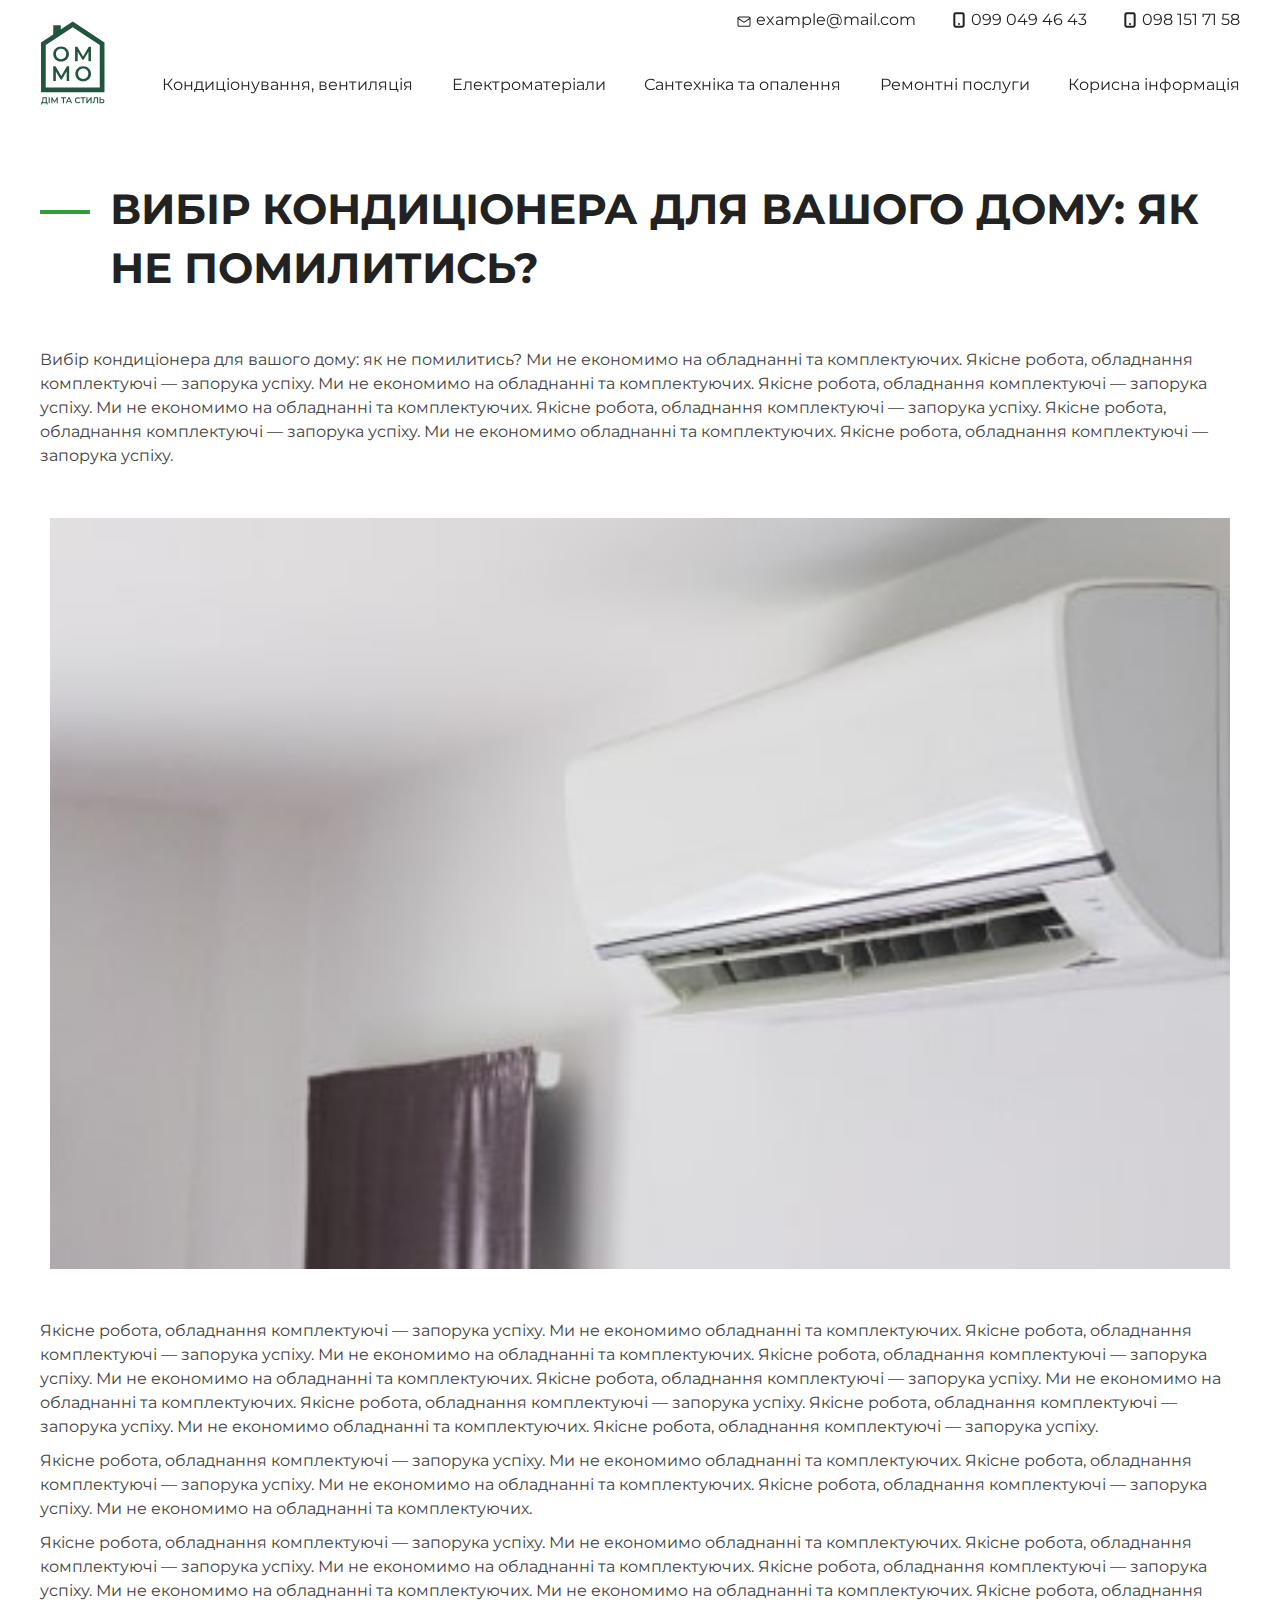
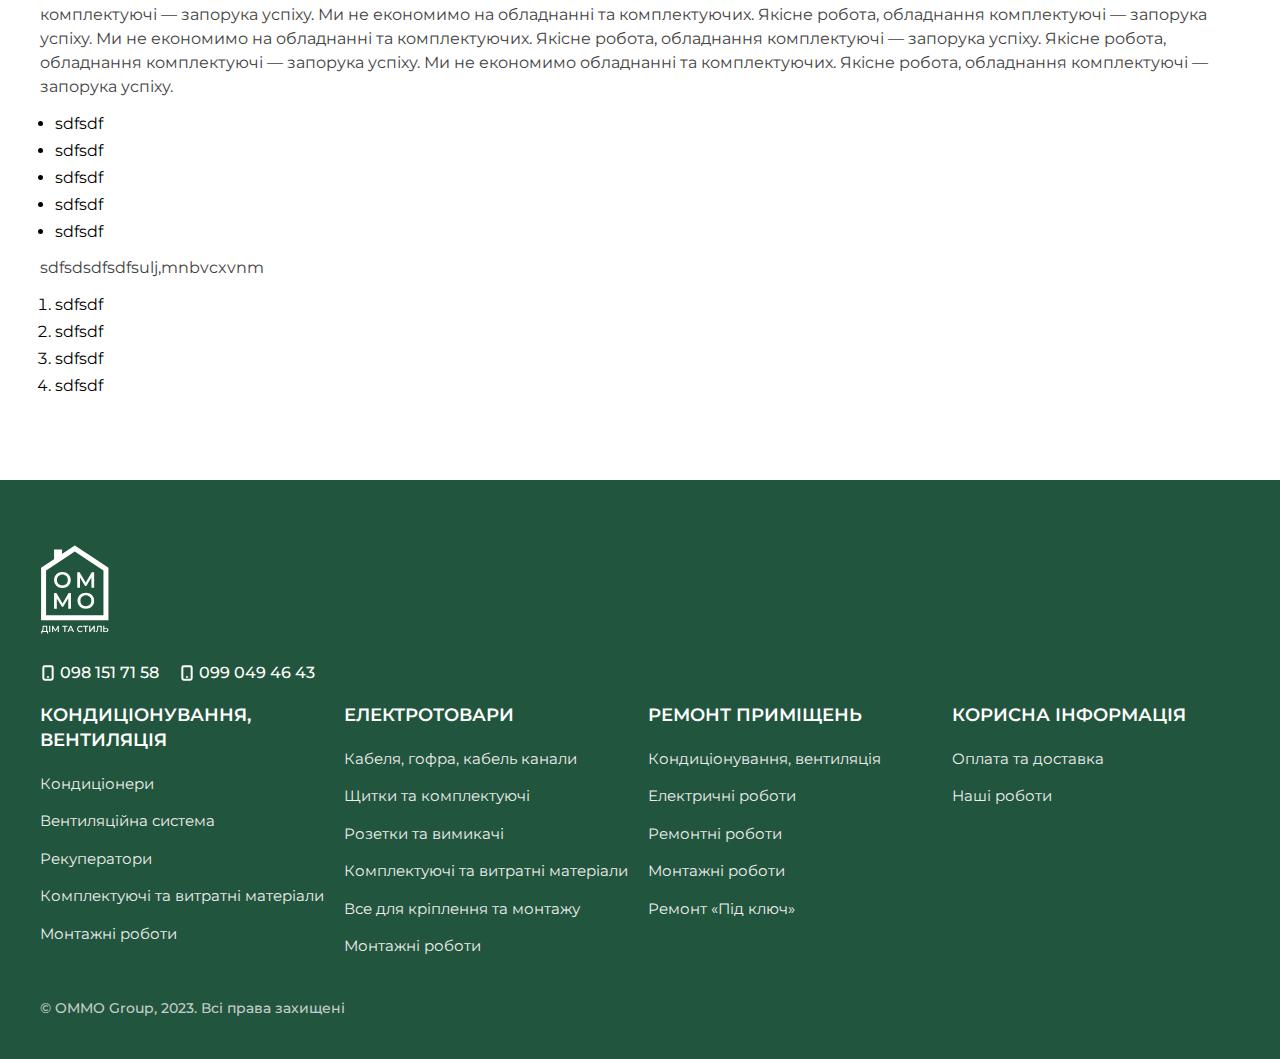
==== blog-article.html @ 434acec9 "Add blog page" ====
<!DOCTYPE html>
<html lang="en">

<head>
    <meta charset="UTF-8">
    <meta http-equiv="X-UA-Compatible" content="IE=edge">
    <meta name="viewport" content="width=device-width, initial-scale=1.0">
    <title>Blog page</title>
    <link rel="icon" type="image/x-icon" href="img/logo_footer.svg">
    <link rel="stylesheet" href="css/lib/swiper-bundle.min.css">
    <link rel="stylesheet" href="css/style.css">
</head>

<body>
    <div class="pagewrapper">
        <header class="header">
            <div class="container">
                <div class="header__wrapper">
                    <div class="header__logo">
                        <a href="/">
                            <img src="img/logo_header.svg" alt="logotype">
                        </a>
                    </div>
                    <div class="burger-btn">
                    </div>
                    <div class="header__content">
                        <div class="header__contact">
                            <div class="header__contact-wrapper">
                                <div class="header__contact-field">
                                    <img src="img/Mail_icon.svg" alt="icon">
                                    <a href="mailto:example@mail.com">example@mail.com</a>
                                </div>
                                <div class="header__contact-field">
                                    <img src="img/Mobile_icon.svg" alt="icon">
                                    <a href="tel:099 049 46 43">099 049 46 43</a>
                                </div>
                                <div class="header__contact-field">
                                    <img src="img/Mobile_icon.svg" alt="icon">
                                    <a href="tel:098 151 71 58">098 151 71 58</a>
                                </div>
                            </div>
                        </div>
                        <nav class="header__menu">

                            <div class="desctope__menu">
                                <ul>
                                    <li class="submenu">
                                        <a href="#">
                                            Кондиціонування, вентиляція
                                        </a>
                                        <div class="dropdown">
                                            <div class="submenu__wrapper">
                                                <div class="submenu__col">
                                                    <a href="single.html" class="submenu__col-title">
                                                        Кондиціонери
                                                    </a>
                                                    <ul>
                                                        <li class="submenu__col-item">
                                                            <a href="#">Спліт-система (настінні)</a>
                                                            <ul>
                                                                <li class="group-price">
                                                                    <a class="popup_btn" href="#"
                                                                        data-popup="popup-price">Переглянути прайс</a>
                                                                </li>
                                                                <li><a href="#">Nordis</a></li>
                                                                <li><a href="#">Gree</a></li>
                                                                <li><a href="#">Mitsubishi</a></li>
                                                            </ul>
                                                        </li>
                                                        <li class="submenu__col-item">
                                                            <a href="#">Підлого-стельові</a>
                                                            <ul>
                                                                <li class="group-price">
                                                                    <a class="popup_btn" href="#"
                                                                        data-popup="popup-price">Переглянути
                                                                        прайс</a>
                                                                </li>
                                                                <li><a href="#">Mitsubishi</a></li>
                                                                <li><a href="#">LG</a></li>
                                                                <li><a href="#">Fischer</a></li>
                                                                <li><a href="#">Nordis</a></li>
                                                                <li><a href="#">Gree</a></li>
                                                                <li><a href="#">Mitsubishi</a></li>
                                                            </ul>
                                                        </li>
                                                        <li class="submenu__col-item">
                                                            <a href="#">Мульти-спліт система</a>
                                                            <ul>
                                                                <li class="group-price">
                                                                    <a class="popup_btn" href="#"
                                                                        data-popup="popup-price">Переглянути
                                                                        прайс</a>
                                                                </li>
                                                                <li><a href="#">Nordis</a></li>
                                                                <li><a href="#">Gree</a></li>
                                                                <li><a href="#">Mitsubishi</a></li>
                                                            </ul>
                                                        </li>
                                                        <li class="submenu__col-item">
                                                            <a href="#">Канальні</a>
                                                            <ul>
                                                                <li class="group-price">
                                                                    <a class="popup_btn" href="#"
                                                                        data-popup="popup-price">Переглянути
                                                                        прайс</a>
                                                                </li>
                                                                <li><a href="#">Mitsubishi</a></li>
                                                                <li><a href="#">LG</a></li>
                                                                <li><a href="#">Fischer</a></li>
                                                                <li><a href="#">Nordis</a></li>
                                                                <li><a href="#">Gree</a></li>
                                                                <li><a href="#">Mitsubishi</a></li>
                                                            </ul>
                                                        </li>
                                                        <li class="submenu__col-item">
                                                            <a href="#">Касетні системи (стельові)</a>
                                                            <ul>
                                                                <li class="group-price">
                                                                    <a class="popup_btn" href="#"
                                                                        data-popup="popup-price">Переглянути
                                                                        прайс</a>
                                                                </li>
                                                                <li><a href="#">Nordis</a></li>
                                                                <li><a href="#">Gree</a></li>
                                                                <li><a href="#">Mitsubishi</a></li>
                                                                <li><a href="#">LG</a></li>
                                                                <li><a href="#">Fischer</a></li>
                                                                <li><a href="#">Sinclair</a></li>
                                                            </ul>
                                                        </li>
                                                    </ul>
                                                </div>
                                                <div class="submenu__col">
                                                    <a href="single.html" class="submenu__col-title">
                                                        Вентиляіційна система
                                                    </a>
                                                    <ul>
                                                        <li class="submenu__col-item">
                                                            <a href="#">Виробник</a>
                                                            <ul>
                                                                <li class="single-price"><a class="popup_btn" href="#"
                                                                        data-popup="popup-price">Nordis</a></li>
                                                                <li class="single-price"><a class="popup_btn" href="#"
                                                                        data-popup="popup-price">Gree</a></li>
                                                                <li class="single-price"><a class="popup_btn" href="#"
                                                                        data-popup="popup-price">Mitsubishi</a></li>
                                                            </ul>
                                                        </li>
                                                    </ul>
                                                </div>
                                                <div class="submenu__col">
                                                    <a href="single.html" class="submenu__col-title">
                                                        комплектуючі та
                                                        витратні матеріали
                                                    </a>
                                                    <ul>
                                                        <li class="submenu__col-item">
                                                            <a href="#">
                                                                Все для монтажу
                                                            </a>
                                                            <ul>
                                                                <li class="group-price">
                                                                    <a class="popup_btn" href="#"
                                                                        data-popup="popup-price">Переглянути
                                                                        прайс</a>
                                                                </li>
                                                                <li><a href="#">Nordis</a></li>
                                                                <li><a href="#">Gree</a></li>
                                                                <li><a href="#">Mitsubishi</a></li>
                                                            </ul>
                                                        </li>
                                                        <li class="submenu__col-item">
                                                            <a href="#">
                                                                Все для чистки та обслуговування
                                                            </a>
                                                            <ul>
                                                                <li class="group-price">
                                                                    <a class="popup_btn" href="#"
                                                                        data-popup="popup-price">Переглянути
                                                                        прайс</a>
                                                                </li>
                                                                <li><a href="#">Nordis</a></li>
                                                                <li><a href="#">Gree</a></li>
                                                                <li class="single-price"><a class="popup_btn" href="#"
                                                                        data-popup="popup-price">Mitsubishi</a></li>
                                                            </ul>
                                                        </li>
                                                        <li class="submenu__col-item">
                                                            <a href="#">
                                                                Інструменти для монтажу
                                                            </a>
                                                            <ul>
                                                                <li class="group-price">
                                                                    <a class="popup_btn" href="#"
                                                                        data-popup="popup-price">Переглянути
                                                                        прайс</a>
                                                                </li>
                                                                <li><a href="#">Nordis</a></li>
                                                                <li><a href="#">Gree</a></li>
                                                                <li><a href="#">Mitsubishi</a></li>
                                                            </ul>
                                                        </li>
                                                    </ul>
                                                </div>
                                                <div class="submenu__col">
                                                    <a href="single.html" class="submenu__col-title">
                                                        Рекуператори
                                                    </a>
                                                    <ul>
                                                        <li class="submenu__col-item">
                                                            <a href="#">
                                                                Виробник
                                                            </a>
                                                            <ul>
                                                                <li class="group-price">
                                                                    <a class="popup_btn" href="#"
                                                                        data-popup="popup-price">Переглянути
                                                                        прайс</a>
                                                                </li>
                                                                <li><a href="#">Nordis</a></li>
                                                                <li><a href="#">Gree</a></li>
                                                                <li><a href="#">Mitsubishi</a></li>
                                                            </ul>
                                                        </li>
                                                    </ul>
                                                </div>
                                            </div>
                                        </div>
                                    </li>
                                    <li class="submenu">
                                        <a href="#">
                                            Електроматеріали
                                        </a>
                                        <div class="dropdown">
                                            <p class="submenu__col-title">
                                                Електроматеріали
                                            </p>
                                            <div class="submenu__wrapper">
                                                <div class="submenu__col">
                                                    <ul>
                                                        <li class="submenu__col-item">
                                                            <a href="#">Щитки та комплектуючі</a>
                                                            <ul>
                                                                <li><a href="#">Щитки</a></li>
                                                                <li><a href="#">Лічильники електроенергії</a></li>
                                                                <li><a href="#">Автоматичні вимикачі</a></li>
                                                                <li><a href="#">Диавтомати, реле, УЗО</a></li>
                                                            </ul>
                                                        </li>
                                                    </ul>
                                                </div>
                                                <div class="submenu__col">
                                                    <ul>
                                                        <li class="submenu__col-item">
                                                            <a href="#">Кабеля, гофра, кабель канали</a>
                                                            <ul>
                                                                <li><a href="#">Кабель силовий</a></li>
                                                                <li><a href="#">Інтернет та відеокабель</a></li>
                                                                <li><a href="#">Гофра</a></li>
                                                                <li><a href="#">Кабель канали</a></li>
                                                            </ul>
                                                        </li>
                                                    </ul>
                                                </div>
                                                <div class="submenu__col">
                                                    <ul>
                                                        <li class="submenu__col-item">
                                                            <a href="#">Все для кріплення та монтажу</a>
                                                            <ul>
                                                                <li><a href="#">Засоби кріплення та монтажу</a></li>
                                                                <li><a href="#">Підрозетники</a></li>
                                                                <li><a href="#">Розподільчі коробки</a></li>
                                                                <li><a href="#">Інструмент</a></li>
                                                            </ul>
                                                        </li>
                                                    </ul>
                                                </div>
                                                <div class="submenu__col">
                                                    <ul>
                                                        <li class="submenu__col-link">
                                                            <a href="#">Розетки та вимикачі</a>
                                                        </li>
                                                        <li class="submenu__col-link">
                                                            <a href="#">Електричні роботи</a>
                                                        </li>
                                                    </ul>
                                                </div>
                                            </div>
                                        </div>
                                    </li>
                                    <li class="submenu">
                                        <a href="#">
                                            Сантехніка та опалення
                                        </a>
                                        <div class="dropdown">
                                            <p class="submenu__col-title">
                                                Сантехніка та опалення
                                            </p>
                                            <div class="submenu__wrapper">
                                                <div class="submenu__col">
                                                    <ul>
                                                        <li class="submenu__col-item">
                                                            <a href="#">Опалення</a>
                                                            <ul>
                                                                <li><a href="#">ПВХ труби та комплектуючі</a></li>
                                                                <li><a href="#">Крани, американки</a></li>
                                                                <li><a href="#">Тепла підлога та комлпектуючі</a></li>
                                                                <li><a href="#">Автоматика</a></li>
                                                            </ul>
                                                        </li>
                                                    </ul>
                                                </div>
                                                <div class="submenu__col">
                                                    <ul>
                                                        <li class="submenu__col-item">
                                                            <a href="#">Сантехніка</a>
                                                            <ul>
                                                                <li><a href="#">Інсталяції</a></li>
                                                                <li><a href="#">Біде</a></li>
                                                                <li><a href="#">Унітази</a></li>
                                                                <li><a href="#">Змішувачі</a></li>
                                                                <li><a href="#">Сифони</a></li>
                                                                <li><a href="#">Насоси</a></li>
                                                                <li><a href="#">Бойлери</a></li>
                                                                <li><a href="#">Інші товари</a></li>
                                                            </ul>
                                                        </li>
                                                    </ul>
                                                </div>
                                                <div class="submenu__col">
                                                    <ul>
                                                        <li class="submenu__col-item">
                                                            <a href="#">Каналізація</a>
                                                            <ul>
                                                                <li><a href="#">Засоби кріплення та монтажу</a></li>
                                                                <li><a href="#">Інсталяції</a></li>
                                                                <li><a href="#">Інші товари</a></li>
                                                            </ul>
                                                        </li>
                                                    </ul>
                                                </div>
                                                <div class="submenu__col">
                                                    <ul>
                                                        <a href="#" class="submenu__col-btn">Замовити монтажні
                                                            послуги</a>
                                                    </ul>
                                                </div>
                                            </div>
                                        </div>
                                    </li>
                                    <li>
                                        <a href="#">
                                            Ремонтні послуги
                                        </a>
                                    </li>
                                    <li>
                                        <a href="#">
                                            Корисна інформація
                                        </a>
                                    </li>
                                </ul>
                            </div>

                            <div class="mobile__menu">
                                <ul>
                                    <li class="submenu">
                                        <a href="#">
                                            Кондиціонування, вентиляція
                                        </a>
                                        <div class="dropdown">
                                            <div class="submenu__wrapper">
                                                <div class="submenu__col">
                                                    <a href="single.html"  class="submenu__col-title">
                                                        Кондиціонери
                                                    </a>
                                                    <ul>
                                                        <li class="submenu__col-item">
                                                            <a href="#">Спліт-система (настінні)</a>
                                                            <ul>
                                                                <li class="group-price">
                                                                    <a class="popup_btn" href="#"
                                                                        data-popup="popup-price">Переглянути прайс</a>
                                                                </li>
                                                                <li><a href="#">Nordis</a></li>
                                                                <li><a href="#">Gree</a></li>
                                                                <li><a href="#">Mitsubishi</a></li>
                                                            </ul>
                                                        </li>
                                                        <li class="submenu__col-item">
                                                            <a href="#">Підлого-стельові</a>
                                                            <ul>
                                                                <li class="group-price">
                                                                    <a class="popup_btn" href="#"
                                                                        data-popup="popup-price">Переглянути
                                                                        прайс</a>
                                                                </li>
                                                                <li><a href="#">Mitsubishi</a></li>
                                                                <li><a href="#">LG</a></li>
                                                                <li><a href="#">Fischer</a></li>
                                                                <li><a href="#">Nordis</a></li>
                                                                <li><a href="#">Gree</a></li>
                                                                <li><a href="#">Mitsubishi</a></li>
                                                            </ul>
                                                        </li>
                                                        <li class="submenu__col-item">
                                                            <a href="#">Мульти-спліт система</a>
                                                            <ul>
                                                                <li class="group-price">
                                                                    <a class="popup_btn" href="#"
                                                                        data-popup="popup-price">Переглянути
                                                                        прайс</a>
                                                                </li>
                                                                <li><a href="#">Nordis</a></li>
                                                                <li><a href="#">Gree</a></li>
                                                                <li><a href="#">Mitsubishi</a></li>
                                                            </ul>
                                                        </li>
                                                        <li class="submenu__col-item">
                                                            <a href="#">Канальні</a>
                                                            <ul>
                                                                <li class="group-price">
                                                                    <a class="popup_btn" href="#"
                                                                        data-popup="popup-price">Переглянути
                                                                        прайс</a>
                                                                </li>
                                                                <li><a href="#">Mitsubishi</a></li>
                                                                <li><a href="#">LG</a></li>
                                                                <li><a href="#">Fischer</a></li>
                                                                <li><a href="#">Nordis</a></li>
                                                                <li><a href="#">Gree</a></li>
                                                                <li><a href="#">Mitsubishi</a></li>
                                                            </ul>
                                                        </li>
                                                        <li class="submenu__col-item">
                                                            <a href="#">Касетні системи (стельові)</a>
                                                            <ul>
                                                                <li class="group-price">
                                                                    <a class="popup_btn" href="#"
                                                                        data-popup="popup-price">Переглянути
                                                                        прайс</a>
                                                                </li>
                                                                <li><a href="#">Nordis</a></li>
                                                                <li><a href="#">Gree</a></li>
                                                                <li><a href="#">Mitsubishi</a></li>
                                                                <li><a href="#">LG</a></li>
                                                                <li><a href="#">Fischer</a></li>
                                                                <li><a href="#">Sinclair</a></li>
                                                            </ul>
                                                        </li>
                                                    </ul>
                                                </div>
                                                <div class="submenu__col">
                                                    <a href="single.html"  class="submenu__col-title">
                                                        Вентиляіційна система
                                                    </a>
                                                    <ul>
                                                        <li class="submenu__col-item">
                                                            <a href="#">Виробник</a>
                                                            <ul>
                                                                <li class="single-price"><a class="popup_btn" href="#"
                                                                        data-popup="popup-price">Nordis</a></li>
                                                                <li class="single-price"><a class="popup_btn" href="#"
                                                                        data-popup="popup-price">Gree</a></li>
                                                                <li class="single-price"><a class="popup_btn" href="#"
                                                                        data-popup="popup-price">Mitsubishi</a></li>
                                                            </ul>
                                                        </li>
                                                    </ul>
                                                </div>
                                                <div class="submenu__col">
                                                    <a href="single.html"  class="submenu__col-title">
                                                        комплектуючі та
                                                        витратні матеріали
                                                    </a>
                                                    <ul>
                                                        <li class="submenu__col-item">
                                                            <a href="#">
                                                                Все для монтажу
                                                            </a>
                                                            <ul>
                                                                <li class="group-price">
                                                                    <a class="popup_btn" href="#"
                                                                        data-popup="popup-price">Переглянути
                                                                        прайс</a>
                                                                </li>
                                                                <li><a href="#">Nordis</a></li>
                                                                <li><a href="#">Gree</a></li>
                                                                <li><a href="#">Mitsubishi</a></li>
                                                            </ul>
                                                        </li>
                                                        <li class="submenu__col-item">
                                                            <a href="#">
                                                                Все для чистки та обслуговування
                                                            </a>
                                                            <ul>
                                                                <li class="group-price">
                                                                    <a class="popup_btn" href="#"
                                                                        data-popup="popup-price">Переглянути
                                                                        прайс</a>
                                                                </li>
                                                                <li><a href="#">Nordis</a></li>
                                                                <li><a href="#">Gree</a></li>
                                                                <li class="single-price"><a class="popup_btn" href="#"
                                                                        data-popup="popup-price">Mitsubishi</a></li>
                                                            </ul>
                                                        </li>
                                                        <li class="submenu__col-item">
                                                            <a href="#">
                                                                Інструменти для монтажу
                                                            </a>
                                                            <ul>
                                                                <li class="group-price">
                                                                    <a class="popup_btn" href="#"
                                                                        data-popup="popup-price">Переглянути
                                                                        прайс</a>
                                                                </li>
                                                                <li><a href="#">Nordis</a></li>
                                                                <li><a href="#">Gree</a></li>
                                                                <li><a href="#">Mitsubishi</a></li>
                                                            </ul>
                                                        </li>
                                                    </ul>
                                                </div>
                                                <div class="submenu__col">
                                                    <a href="single.html"  class="submenu__col-title">
                                                        Рекуператори
                                                    </a>
                                                    <ul>
                                                        <li class="submenu__col-item">
                                                            <a href="#">
                                                                Виробник
                                                            </a>
                                                            <ul>
                                                                <li class="group-price">
                                                                    <a class="popup_btn" href="#"
                                                                        data-popup="popup-price">Переглянути
                                                                        прайс</a>
                                                                </li>
                                                                <li><a href="#">Nordis</a></li>
                                                                <li><a href="#">Gree</a></li>
                                                                <li><a href="#">Mitsubishi</a></li>
                                                            </ul>
                                                        </li>
                                                    </ul>
                                                </div>
                                            </div>
                                        </div>
                                    </li>
                                    <li class="submenu">
                                        <a href="#">
                                            Електроматеріали
                                        </a>
                                        <div class="dropdown">
                                            <p class="submenu__col-title">
                                                Електроматеріали
                                            </p>
                                            <div class="submenu__wrapper">
                                                <div class="submenu__col">
                                                    <ul>
                                                        <li class="submenu__col-item">
                                                            <a href="#">Щитки та комплектуючі</a>
                                                            <ul>
                                                                <li><a href="#">Щитки</a></li>
                                                                <li><a href="#">Лічильники електроенергії</a></li>
                                                                <li><a href="#">Автоматичні вимикачі</a></li>
                                                                <li><a href="#">Диавтомати, реле, УЗО</a></li>
                                                            </ul>
                                                        </li>
                                                    </ul>
                                                </div>
                                                <div class="submenu__col">
                                                    <ul>
                                                        <li class="submenu__col-item">
                                                            <a href="#">Кабеля, гофра, кабель канали</a>
                                                            <ul>
                                                                <li><a href="#">Кабель силовий</a></li>
                                                                <li><a href="#">Інтернет та відеокабель</a></li>
                                                                <li><a href="#">Гофра</a></li>
                                                                <li><a href="#">Кабель канали</a></li>
                                                            </ul>
                                                        </li>
                                                    </ul>
                                                </div>
                                                <div class="submenu__col">
                                                    <ul>
                                                        <li class="submenu__col-item">
                                                            <a href="#">Все для кріплення та монтажу</a>
                                                            <ul>
                                                                <li><a href="#">Засоби кріплення та монтажу</a></li>
                                                                <li><a href="#">Підрозетники</a></li>
                                                                <li><a href="#">Розподільчі коробки</a></li>
                                                                <li><a href="#">Інструмент</a></li>
                                                            </ul>
                                                        </li>
                                                    </ul>
                                                </div>
                                                <div class="submenu__col">
                                                    <ul>
                                                        <li class="submenu__col-link">
                                                            <a href="#">Розетки та вимикачі</a>
                                                        </li>
                                                        <li class="submenu__col-link">
                                                            <a href="#">Електричні роботи</a>
                                                        </li>
                                                    </ul>
                                                </div>
                                            </div>
                                        </div>
                                    </li>
                                    <li class="submenu">
                                        <a href="#">
                                            Сантехніка та опалення
                                        </a>
                                        <div class="dropdown">
                                            <p class="submenu__col-title">
                                                Сантехніка та опалення
                                            </p>
                                            <div class="submenu__wrapper">
                                                <div class="submenu__col">
                                                    <ul>
                                                        <li class="submenu__col-item">
                                                            <a href="#">Опалення</a>
                                                            <ul>
                                                                <li><a href="#">ПВХ труби та комплектуючі</a></li>
                                                                <li><a href="#">Крани, американки</a></li>
                                                                <li><a href="#">Тепла підлога та комлпектуючі</a></li>
                                                                <li><a href="#">Автоматика</a></li>
                                                            </ul>
                                                        </li>
                                                    </ul>
                                                </div>
                                                <div class="submenu__col">
                                                    <ul>
                                                        <li class="submenu__col-item">
                                                            <a href="#">Сантехніка</a>
                                                            <ul>
                                                                <li><a href="#">Інсталяції</a></li>
                                                                <li><a href="#">Біде</a></li>
                                                                <li><a href="#">Унітази</a></li>
                                                                <li><a href="#">Змішувачі</a></li>
                                                                <li><a href="#">Сифони</a></li>
                                                                <li><a href="#">Насоси</a></li>
                                                                <li><a href="#">Бойлери</a></li>
                                                                <li><a href="#">Інші товари</a></li>
                                                            </ul>
                                                        </li>
                                                    </ul>
                                                </div>
                                                <div class="submenu__col">
                                                    <ul>
                                                        <li class="submenu__col-item">
                                                            <a href="#">Каналізація</a>
                                                            <ul>
                                                                <li><a href="#">Засоби кріплення та монтажу</a></li>
                                                                <li><a href="#">Інсталяції</a></li>
                                                                <li><a href="#">Інші товари</a></li>
                                                            </ul>
                                                        </li>
                                                    </ul>
                                                </div>
                                                <div class="submenu__col">
                                                    <ul>
                                                        <a href="#" class="submenu__col-btn">Замовити монтажні
                                                            послуги</a>
                                                    </ul>
                                                </div>
                                            </div>
                                        </div>
                                    </li>
                                    <li>
                                        <a href="#">
                                            Ремонтні послуги
                                        </a>
                                    </li>
                                    <li>
                                        <a href="#">
                                            Корисна інформація
                                        </a>
                                    </li>
                                </ul>
                                <div class="header__contact-wrapper">
                                    <div class="header__contact-field">
                                        <img src="img/Mail_icon.svg" alt="icon">
                                        <a href="mailto:example@mail.com">example@mail.com</a>
                                    </div>
                                    <div class="header__contact-field">
                                        <img src="img/Mobile_icon.svg" alt="icon">
                                        <a href="tel:099 049 46 43">099 049 46 43</a>
                                    </div>
                                    <div class="header__contact-field">
                                        <img src="img/Mobile_icon.svg" alt="icon">
                                        <a href="tel:098 151 71 58">098 151 71 58</a>
                                    </div>
                                </div>
                            </div>

                        </nav>
                    </div>
                </div>
            </div>
        </header>

        <main class="main">

            <section class="pagecontent top blog">
                <div class="container">
                    <div class="pagecontent__title">
                        <h1>
                            Вибір кондиціонера для вашого дому: як не помилитись?
                        </h1>
                    </div>
                    <div class="pagecontent__inner">
                        <p>
                            Вибір кондиціонера для вашого дому: як не помилитись?  Ми не економимо на обладнанні та комплектуючих. Якісне робота, обладнання комплектуючі — запорука успіху.  Ми не економимо на обладнанні та комплектуючих. Якісне робота, обладнання комплектуючі — запорука успіху.  Ми не економимо на обладнанні та комплектуючих. Якісне робота, обладнання комплектуючі — запорука успіху.  Якісне робота, обладнання комплектуючі — запорука успіху.  Ми не економимо  обладнанні та комплектуючих. Якісне робота, обладнання комплектуючі — запорука успіху.
                        </p>
                        <img src="img/blog1.jpg" alt="image">
                        <p>
                            Якісне робота, обладнання комплектуючі — запорука успіху.  Ми не економимо  обладнанні та комплектуючих. Якісне робота, обладнання комплектуючі — запорука успіху.  Ми не економимо на обладнанні та комплектуючих. Якісне робота, обладнання комплектуючі — запорука успіху.  Ми не економимо на обладнанні та комплектуючих. Якісне робота, обладнання комплектуючі — запорука успіху.  Ми не економимо на обладнанні та комплектуючих. Якісне робота, обладнання комплектуючі — запорука успіху.  Якісне робота, обладнання комплектуючі — запорука успіху.  Ми не економимо  обладнанні та комплектуючих. Якісне робота, обладнання комплектуючі — запорука успіху.
                        </p>
                        <p>
                            Якісне робота, обладнання комплектуючі — запорука успіху.  Ми не економимо  обладнанні та комплектуючих. Якісне робота, обладнання комплектуючі — запорука успіху.  Ми не економимо на обладнанні та комплектуючих. Якісне робота, обладнання комплектуючі — запорука успіху.  Ми не економимо на обладнанні та комплектуючих.
                        </p>
                        <p>
                            Якісне робота, обладнання комплектуючі — запорука успіху.  Ми не економимо  обладнанні та комплектуючих. Якісне робота, обладнання комплектуючі — запорука успіху.  Ми не економимо на обладнанні та комплектуючих. Якісне робота, обладнання комплектуючі — запорука успіху.  Ми не економимо на обладнанні та комплектуючих. Ми не економимо на обладнанні та комплектуючих. Якісне робота, обладнання комплектуючі — запорука успіху.  Ми не економимо на обладнанні та комплектуючих. Якісне робота, обладнання комплектуючі — запорука успіху.  Ми не економимо на обладнанні та комплектуючих. Якісне робота, обладнання комплектуючі — запорука успіху.  Якісне робота, обладнання комплектуючі — запорука успіху.  Ми не економимо  обладнанні та комплектуючих. Якісне робота, обладнання комплектуючі — запорука успіху.
                        </p>
                        <ul>
                            <li>sdfsdf</li>
                            <li>sdfsdf</li>
                            <li>sdfsdf</li>
                            <li>sdfsdf</li>
                            <li>sdfsdf</li>
                        </ul>
                        <p>
                            sdfsdsdfsdfsulj,mnbvcxvnm
                        </p>
                        <ol>
                            <li>sdfsdf</li>
                            <li>sdfsdf</li>
                            <li>sdfsdf</li>
                            <li>sdfsdf</li>
                        </ol>
                    </div>
                </div>
            </section>

        </main>

        <footer class="footer">
            <div class="container">
                <div class="footer__wrapper">
                    <div class="footer__col">
                        <div class="footer__logo">
                            <a href="/">
                                <img src="img/logo_footer.svg" alt="logotype">
                            </a>
                        </div>
                        <div class="footer__phones">
                            <div class="footer__phones-field">
                                <img src="img/Mobile_footer_icon.svg" alt="icon">
                                <a href="tel:098 151 71 58">098 151 71 58</a>
                            </div>
                            <div class="footer__phones-field">
                                <img src="img/Mobile_footer_icon.svg" alt="icon">
                                <a href="tel:099 049 46 43">099 049 46 43</a>
                            </div>
                        </div>
                        <div class="footer__copy">
                            © OMMO Group, 2023. Всі права захищені
                        </div>
                    </div>
                    <div class="footer__col">
                        <div class="footer__col-title">
                            <p>
                                Кондиціонування, вентиляція
                            </p>
                        </div>
                        <div class="footer__col-menu">
                            <ul>
                                <li><a href="#">Кондиціонери</a></li>
                                <li><a href="#">Вентиляційна система</a></li>
                                <li><a href="#">Рекуператори</a></li>
                                <li><a href="#">Комплектуючі та витратні матеріали</a></li>
                                <li><a href="#">Монтажні роботи</a></li>
                            </ul>
                        </div>
                    </div>
                    <div class="footer__col">
                        <div class="footer__col-title">
                            <p>
                                Електротовари
                            </p>
                        </div>
                        <div class="footer__col-menu">
                            <ul>
                                <li><a href="#">Кабеля, гофра, кабель канали</a></li>
                                <li><a href="#">Щитки та комплектуючі</a></li>
                                <li><a href="#">Розетки та вимикачі</a></li>
                                <li><a href="#">Комплектуючі та витратні матеріали</a></li>
                                <li><a href="#">Все для кріплення та монтажу</a></li>
                                <li><a href="#">Монтажні роботи</a></li>
                            </ul>
                        </div>
                    </div>
                    <div class="footer__col">
                        <div class="footer__col-title">
                            <p>
                                Ремонт приміщень
                            </p>
                        </div>
                        <div class="footer__col-menu">
                            <ul>
                                <li><a href="#">Кондиціонування, вентиляція</a></li>
                                <li><a href="#">Електричні роботи</a></li>
                                <li><a href="#">Ремонтні роботи</a></li>
                                <li><a href="#">Монтажні роботи</a></li>
                                <li><a href="#">Ремонт «Під ключ»</a></li>
                            </ul>
                        </div>
                    </div>
                    <div class="footer__col">
                        <div class="footer__col-title">
                            <p>
                                Корисна інформація
                            </p>
                        </div>
                        <div class="footer__col-menu">
                            <ul>
                                <li><a href="#">Оплата та доставка</a></li>
                                <li><a href="#">Наші роботи</a></li>
                            </ul>
                        </div>
                    </div>
                </div>
                <div class="footer__copy-mobile">
                    © OMMO Group, 2023. Всі права захищені
                </div>
            </div>
        </footer>
    </div>

        <!-- POPUP PRICE -->
        <div class="popup__window hide popup-price">
            <div class="container">
                <div class="popup__wrapper">
                    <div class="popup__body">
                        <div class="popup__close">
                            <img src="img/close button.svg" alt="close">
                        </div>
                        <div class="popup__title">
                            <h2>
                                Отримати прайс
                            </h2>
                        </div>
                        <div class="popup__img">
                            <img src="img/price_popup_img.png" alt="img">
                        </div>
                        <div class="popup__form">
                            <form>
                                <input type="text" placeholder="Повне ім’я" required>
                                <input type="text" placeholder="Номер телефону" required>
                                <button type="submit">Завантажити прайс</button>
                            </form>
                        </div>
                    </div>
                </div>
            </div>
        </div>



    <script src="js/lib/jquery.js"></script>
    <script src="js/lib/swiper-bundle.min.js"></script>
    <script src="js/main.js"></script>


</body>

</html>
---- css/style.css ----
@charset "UTF-8";@import url("https://fonts.googleapis.com/css2?family=Montserrat:wght@300;400;500;600;700&display=swap");html{-webkit-box-sizing:border-box;box-sizing:border-box}*,:after,:before{-webkit-box-sizing:inherit;box-sizing:inherit}*{padding:0px;margin:0px;border:none}body,html{height:100%}a{text-decoration:none;color:inherit}a:hover{color:inherit}button:focus,input:focus{outline:transparent}li,ul{margin:0;padding:0;list-style:none}h1,h2,h3,h4,h5,h6,li,ol,p,ul{margin:0;padding:0}*{-webkit-tap-highlight-color:rgba(255,255,255,0);-webkit-focus-ring-color:rgba(0,0,0,0);-webkit-touch-callout:none;-webkit-user-select:none;-moz-user-select:none;-ms-user-select:none;user-select:none;-webkit-tap-highlight-color:transparent!important}body{position:relative;overflow-x:hidden;min-width:320px;max-width:100vw;cursor:default;font-family:"Montserrat",sans-serif;font-weight:400}.main{-webkit-box-flex:1;-ms-flex:1 1 auto;flex:1 1 auto}.pagewrapper{min-height:100%;display:-webkit-box;display:-ms-flexbox;display:flex;-webkit-box-orient:vertical;-webkit-box-direction:normal;-ms-flex-direction:column;flex-direction:column;overflow:hidden}.container{max-width:1500px;width:100%;margin:0 auto;padding:0 40px}.section-title{font-weight:700;font-size:40px;line-height:130%;text-transform:uppercase;color:#222222;padding-left:60px;position:relative}.section-title:before{position:absolute;content:"";left:0;top:50%;-webkit-transform:translateY(-50%);transform:translateY(-50%);width:40px;height:4px;background:#2F9D3A}@media (max-width:1399.8px){.section-title{font-size:36px}}@media (max-width:991.8px){.section-title{font-size:32px}}@media (max-width:767.8px){.section-title{font-size:28px}}@media (max-width:575.8px){.section-title{font-size:22px;padding-left:50px}.section-title:before{width:35px;height:3px}.container{padding:0px 15px}}.welcomescreen{position:relative;height:100vh;min-height:800px;width:100%;display:-webkit-box;display:-ms-flexbox;display:flex;-webkit-box-align:center;-ms-flex-align:center;align-items:center;-webkit-box-pack:start;-ms-flex-pack:start;justify-content:start;padding-top:5%}.welcomescreen:after{position:absolute;z-index:-1;content:"";top:0;left:0;width:100%;height:100%;background:-webkit-gradient(linear,left bottom,left top,from(rgba(0,0,0,0.5)),to(rgba(0,0,0,0.5)));background:linear-gradient(0deg,rgba(0,0,0,0.5),rgba(0,0,0,0.5))}.welcomescreen__video{position:absolute;width:100%;height:100%;top:0;left:0;z-index:-1}.welcomescreen__video img,.welcomescreen__video video{-o-object-fit:cover;object-fit:cover;width:100%;height:100%}.welcomescreen__wrapper{max-width:790px}.welcomescreen__title h1{font-weight:700;font-size:48px;line-height:140%;text-transform:uppercase;color:#FFFFFF;margin-bottom:45px}.welcomescreen__descr{margin-bottom:30px}.welcomescreen__descr ul{display:-webkit-box;display:-ms-flexbox;display:flex;-ms-flex-wrap:wrap;flex-wrap:wrap;-webkit-box-pack:justify;-ms-flex-pack:justify;justify-content:space-between}.welcomescreen__descr li{width:45%;margin-bottom:20px}.welcomescreen__descr li p{color:#FFFFFF;font-weight:600;font-size:19px;line-height:140%;text-transform:uppercase;padding-left:30px;position:relative}.welcomescreen__descr li p:before{content:"";position:absolute;left:0;width:16px;height:3px;background:#2F9D3A;top:50%;-webkit-transform:translateY(-50%);transform:translateY(-50%)}.welcomescreen__btn a{display:inline-block;background:linear-gradient(87.2deg,#FED66A 0%,#F5C43F 100%);-webkit-box-shadow:0px 8px 15px -8px rgba(247,201,74,0.15);box-shadow:0px 8px 15px -8px rgba(247,201,74,0.15);font-weight:700;font-size:16px;line-height:130%;text-align:center;text-transform:uppercase;color:#222222;padding:24px 50px;-webkit-transition:0.3s;transition:0.3s}.welcomescreen__btn a:hover{-webkit-filter:brightness(80%);filter:brightness(80%)}.advantages{padding:80px 0}.advantages__wrapper{display:-webkit-box;display:-ms-flexbox;display:flex;-webkit-box-align:center;-ms-flex-align:center;align-items:center;-webkit-box-pack:justify;-ms-flex-pack:justify;justify-content:space-between}.advantages__col{max-width:400px;width:100%;display:-webkit-box;display:-ms-flexbox;display:flex}.advantages__col+.advantages__col{margin-left:15px}.advantages__col-image{margin-right:25px}.advantages__col-image img{width:80px;background-size:cover}.advantages__col-content h2,.advantages__col-content h3,.advantages__col-content h4{font-weight:600;font-size:20px;line-height:140%;padding-left:30px;position:relative;text-transform:uppercase;margin-bottom:15px;color:#222222}.advantages__col-content h2:before,.advantages__col-content h3:before,.advantages__col-content h4:before{content:"";position:absolute;left:0;top:50%;-webkit-transform:translateY(-50%);transform:translateY(-50%);width:16px;height:3px;background:#2F9D3A}.advantages__col-content p{font-size:16px;line-height:140%;color:#424242}.testimonials{padding:110px 0;background:#397659}.testimonials__top{margin-bottom:70px;position:relative;display:-webkit-box;display:-ms-flexbox;display:flex;-webkit-box-align:center;-ms-flex-align:center;align-items:center;-webkit-box-pack:justify;-ms-flex-pack:justify;justify-content:space-between}.testimonials__title .section-title{color:#fff}.testimonials__title .section-title:before{background:#E8BD4B}.testimonials__arrows{position:relative;width:140px;height:40px;display:-webkit-box;display:-ms-flexbox;display:flex;-webkit-box-align:center;-ms-flex-align:center;align-items:center;-webkit-box-pack:justify;-ms-flex-pack:justify;justify-content:space-between}.testimonials__arrows .slider-arrow{background-image:url(../img/Arrow_slider.svg);position:relative;display:-webkit-box;display:-ms-flexbox;display:flex;-webkit-box-align:center;-ms-flex-align:center;align-items:center;-webkit-box-pack:center;-ms-flex-pack:center;justify-content:center;color:transparent;width:40px;height:40px}.testimonials__arrows .slider-arrow:after{display:none}.testimonials__arrows .swiper-button-prev{-webkit-transform:rotate(180deg);transform:rotate(180deg)}.testimonials__slider .testimonials__slide{max-width:580px;width:100%;height:420px;text-align:center;position:relative;overflow:hidden}.testimonials__slider .testimonials__slide:after{content:"";position:absolute;top:0;left:0;background-image:url(../img/slide_bg_dots.svg);width:100%;height:100%;z-index:-1}.testimonials__slide-img{height:100%}.testimonials__slide-img img{max-width:100%;height:100%;-o-object-fit:cover;object-fit:cover}.testimonials__descr{height:25%;width:100%;display:-webkit-box;display:-ms-flexbox;display:flex;-webkit-box-align:center;-ms-flex-align:center;align-items:center;padding:0 30px;-webkit-box-sizing:border-box;box-sizing:border-box;background:#2F644B}.testimonials__descr img{width:50px;height:50px;background-size:cover;margin-right:30px}.testimonials__descr p{font-weight:500;font-size:18px;line-height:130%;color:#FFFFFF}.testimonials__slide-video{display:-webkit-box;display:-ms-flexbox;display:flex;-webkit-box-orient:vertical;-webkit-box-direction:normal;-ms-flex-direction:column;flex-direction:column;-webkit-box-pack:justify;-ms-flex-pack:justify;justify-content:space-between;height:100%;width:100%}.testimonials__slide-video iframe{width:100%;height:100%}.testimonials__slide-video .testimonials__video{position:relative;height:70%}.testimonials__slide-video .testimonials__video .video-poster{position:absolute;width:100%;-o-object-fit:cover;object-fit:cover;-o-object-position:50% 50%;object-position:50% 50%;height:100%;top:0;left:0;-webkit-filter:brightness(50%);filter:brightness(50%)}.testimonials__slide-video .testimonials__video .video-play{position:absolute;top:50%;left:50%;-webkit-transform:translate(-50%,-50%);transform:translate(-50%,-50%);width:60px;height:60px;background-size:cover;z-index:3;cursor:pointer;-webkit-transition:0.3s;transition:0.3s}.testimonials__slide-video .testimonials__video .video-play:hover{-webkit-filter:brightness(60%);filter:brightness(60%)}.contacts{padding:110px 0}.contacts__title{position:relative;margin-bottom:60px}.contacts__info{display:-webkit-box;display:-ms-flexbox;display:flex;-webkit-box-align:center;-ms-flex-align:center;align-items:center}.contacts__info-col{width:33.33%;display:-webkit-box;display:-ms-flexbox;display:flex;-webkit-box-orient:vertical;-webkit-box-direction:normal;-ms-flex-direction:column;flex-direction:column;-webkit-box-align:center;-ms-flex-align:center;align-items:center;-webkit-box-pack:start;-ms-flex-pack:start;justify-content:start;position:relative;padding:0 15px}.contacts__info-col:before{content:"";position:absolute;width:270px;height:130px;background-size:cover;background-image:url(../img/contact_col_bg.svg);background-size:cover;top:50%;left:50%;-webkit-transform:translate(-50%,-50%);transform:translate(-50%,-50%);z-index:-1}.contacts__info-col:after{content:"";position:absolute;height:130px;width:1px;top:50%;-webkit-transform:translateY(-50%);transform:translateY(-50%);right:0;background-color:#2F9D3A}.contacts__info-col:last-child:after{display:none}.contacts__info-col p{font-weight:600;font-size:18px;line-height:130%;text-transform:uppercase;margin-bottom:25px;color:#222222}.contacts__info-field{position:relative;display:-webkit-box;display:-ms-flexbox;display:flex;-webkit-box-align:center;-ms-flex-align:center;align-items:center;max-width:232px}.contacts__info-field a{font-weight:400;font-size:18px;line-height:130%;color:#424242;margin-left:8px;-webkit-transition:0.3s;transition:0.3s}.contacts__info-field:hover a{opacity:0.5}.contacts__info-field img{width:16px;height:16px}.contacts__info-field+.contacts__info-field{margin-top:12px}.popup__window{width:100%;height:100vh;position:fixed;top:0;left:0;opacity:0;visibility:hidden;z-index:-1;-webkit-backdrop-filter:blur(5.5px);backdrop-filter:blur(5.5px);background-color:rgba(0,0,0,0.2);-webkit-transition:0.3s;transition:0.3s}.popup__window.active{opacity:1;visibility:visible;z-index:999}.popup__window.active .popup__body{opacity:1;-webkit-transform:translateY(0px);transform:translateY(0px)}.popup__wrapper{height:100vh;width:100%;display:-webkit-box;display:-ms-flexbox;display:flex;-webkit-box-align:center;-ms-flex-align:center;align-items:center;-webkit-box-pack:center;-ms-flex-pack:center;justify-content:center}.popup__body{-webkit-box-shadow:0px 0px 20px 2px rgba(0,0,0,0.2);box-shadow:0px 0px 20px 2px rgba(0,0,0,0.2);max-width:650px;width:100%;padding:45px 70px;background-color:#fff;position:relative;-webkit-transition:0.1s;transition:0.1s;opacity:0;-webkit-transform:translateY(-10px);transform:translateY(-10px)}.popup__close{position:absolute;top:20px;right:20px;cursor:pointer;-webkit-transition:0.3s;transition:0.3s}.popup__close:hover{-webkit-filter:brightness(80%);filter:brightness(80%)}.popup__close img{width:40px;height:40px;background-size:cover}.popup__title{margin-bottom:40px}.popup__title h2{font-weight:700;font-size:20px;line-height:130%;text-align:center;text-transform:uppercase;color:#222222}.popup__img{margin-bottom:20px}.popup__img img{width:100%;background-size:cover}.popup__form{}.popup__form p{font-weight:600;font-size:16px;line-height:135%;display:-webkit-box;display:-ms-flexbox;display:flex;-webkit-box-align:center;-ms-flex-align:center;align-items:center;text-transform:uppercase;margin-bottom:15px;color:#222222}.popup__form .twofield{display:-webkit-box;display:-ms-flexbox;display:flex;-webkit-box-align:center;-ms-flex-align:center;align-items:center;-webkit-box-pack:justify;-ms-flex-pack:justify;justify-content:space-between}.popup__form .twofield input{width:48%}.popup__form input{display:block;width:100%;border:none;border-bottom:1px solid #DADADA;font-size:16px;line-height:135%;color:#434D59;padding:14px 16px;margin-bottom:25px}.popup__form input::-webkit-input-placeholder{line-height:135%;color:#434D59;padding:14px 16px;-webkit-transition:0.4s;transition:0.4s;padding:0}.popup__form input::-moz-placeholder{line-height:135%;color:#434D59;padding:14px 16px;-moz-transition:0.4s;transition:0.4s;padding:0}.popup__form input:-ms-input-placeholder{line-height:135%;color:#434D59;padding:14px 16px;-ms-transition:0.4s;transition:0.4s;padding:0}.popup__form input::-ms-input-placeholder{line-height:135%;color:#434D59;padding:14px 16px;-ms-transition:0.4s;transition:0.4s;padding:0}.popup__form input::placeholder{line-height:135%;color:#434D59;padding:14px 16px;-webkit-transition:0.4s;transition:0.4s;padding:0}.popup__form input:focus::-webkit-input-placeholder{opacity:0}.popup__form input:focus::-moz-placeholder{opacity:0}.popup__form input:focus:-ms-input-placeholder{opacity:0}.popup__form input:focus::-ms-input-placeholder{opacity:0}.popup__form input:focus::placeholder{opacity:0}.popup__form button{margin-top:35px;height:69px;width:100%;display:-webkit-box;display:-ms-flexbox;display:flex;-webkit-box-align:center;-ms-flex-align:center;align-items:center;-webkit-box-pack:center;-ms-flex-pack:center;justify-content:center;background:linear-gradient(87.2deg,#FED66A 0%,#F5C43F 100%);-webkit-box-shadow:0px 8px 15px -8px rgba(247,201,74,0.15);box-shadow:0px 8px 15px -8px rgba(247,201,74,0.15);font-weight:700;font-size:16px;line-height:130%;text-transform:uppercase;color:#717171;cursor:pointer;-webkit-transition:0.3s;transition:0.3s}.popup__form button:disabled{pointer-events:none;background:linear-gradient(0deg,#FFEBB4,#FFEBB4),linear-gradient(87.2deg,#FED66A 0%,#F5C43F 100%);-webkit-box-shadow:0px 8px 15px -8px rgba(247,201,74,0.15);box-shadow:0px 8px 15px -8px rgba(247,201,74,0.15)}.popup__form button:hover{-webkit-filter:brightness(80%);filter:brightness(80%)}.popup__form .inputfield{margin-bottom:20px}.popup__form .custom-radio{position:absolute;z-index:-1;opacity:0;cursor:pointer}.popup__form .custom-radio+label{display:-webkit-inline-box;display:-ms-inline-flexbox;display:inline-flex;-webkit-box-align:center;-ms-flex-align:center;align-items:center;-webkit-user-select:none;-moz-user-select:none;-ms-user-select:none;user-select:none;cursor:pointer;position:relative}.popup__form .custom-radio+label:before{content:"";display:inline-block;width:14px;height:14px;-ms-flex-negative:0;flex-shrink:0;-webkit-box-flex:0;-ms-flex-positive:0;flex-grow:0;border:1px solid #DADADA;border-radius:50%;margin-right:0.5em;background-repeat:no-repeat;background-position:center center;background-size:50% 50%}.popup__form .custom-radio:not(:disabled):not(:checked)+label:hover:before{border-color:#85e58e}.popup__form .custom-radio:not(:disabled):active+label:before{background-color:#2F9D3A;border-color:#2F9D3A}.popup__form .custom-radio:focus:not(:checked)+label:before{border-color:#85e58e}.popup__form .custom-radio:checked+label:before{border-color:#2F9D3A;background-image:none}.popup__form .custom-radio:checked+label:after{position:absolute;content:"";background-color:#2F9D3A;width:8px;height:8px;border-radius:50%;left:3px;top:50%;-webkit-transform:translateY(-50%);transform:translateY(-50%)}.popup__form .custom-radio:disabled+label:before{background-color:#e9ecef}@media (max-width:1399.8px){.testimonials__slider .testimonials__slide{height:400px}.contacts{padding:80px 0 110px}.advantages__col-content h2,.advantages__col-content h3,.advantages__col-content h4{font-size:18px;margin-bottom:10px}.advantages__col-image img{width:75px}.advantages__col-image{margin-right:15px}.welcomescreen__title h1{font-size:44px;margin-bottom:40px}.welcomescreen__descr li p{font-size:16px;padding-left:25px}}@media (max-width:1199.8px){.testimonials__slider .testimonials__slide{height:350px}.contacts__info-field a{font-size:15px}.contacts__info-col p{font-size:16px;margin-bottom:20px}.contacts__info-col:before{width:220px;height:106px}.contacts{padding:50px 0 90px}.advantages{padding:60px 0}.advantages__wrapper{-ms-flex-wrap:wrap;flex-wrap:wrap;-webkit-box-pack:center;-ms-flex-pack:center;justify-content:center}.advantages__col{margin:0 0 40px;max-width:none;width:45%}.advantages__col:last-child{margin:0}}@media (max-width:991.8px){.testimonials{padding:80px 0}.testimonials__top{-webkit-box-orient:vertical;-webkit-box-direction:normal;-ms-flex-direction:column;flex-direction:column;-webkit-box-align:start;-ms-flex-align:start;align-items:start;margin-bottom:50px}.testimonials__arrows{margin:0 0 0 auto}.advantages__col+.advantages__col{margin-left:0px}.advantages__col-image img{width:60px}.advantages__col{width:100%}.welcomescreen__wrapper{max-width:100%}.welcomescreen__title h1{font-size:34px}}@media (max-width:767.8px){.testimonials__descr{padding:0 15px}.testimonials__descr img{width:40px;height:40px;margin-right:15px}.testimonials__descr p{font-size:16px}.contacts__info-col{width:50%;margin-bottom:50px}.contacts__info-col:last-child{margin-bottom:0}.contacts__info-col:after{display:none}.contacts__info{-ms-flex-wrap:wrap;flex-wrap:wrap;-webkit-box-pack:center;-ms-flex-pack:center;justify-content:center}.welcomescreen__title h1{font-size:28px}.welcomescreen__descr li p{font-size:14px}.welcomescreen__descr li{width:48%;margin-bottom:15px}}@media (max-width:575.8px){.popup__form .twofield{-ms-flex-wrap:wrap;flex-wrap:wrap}.popup__form .twofield input{width:100%}.popup__title{margin-bottom:20px}.popup__title h2{font-size:18px}.popup__form button{height:60px;font-size:14px}.popup__body{padding:35px 40px}.testimonials{padding:60px 0}.testimonials__slider .testimonials__slide{height:300px}.contacts__info-col{width:100%}.advantages{padding:50px 0}.advantages__col-image img{width:50px}.advantages__col-content h2,.advantages__col-content h3,.advantages__col-content h4{font-size:16px}.advantages__col{margin:0 0 30px}.advantages__col-content p{font-size:14px}.welcomescreen__title h1{font-size:22px}.welcomescreen__btn a{width:100%;padding:20px}.welcomescreen__descr li{width:100%;margin-bottom:10px}.welcomescreen{min-height:700px;padding-top:35%}}@media (max-width:374.8px){.testimonials__slider .testimonials__slide{height:250px}.popup__close{right:10px;top:15px}.popup__close img{width:25px;height:25px}.popup__body{padding:30px 20px}.testimonials__descr p{font-size:12px}.testimonials__descr img{width:35px;height:35px}.testimonials__top{margin-bottom:30px}.testimonials{padding:50px 0}}.pagecontent{padding:110px 0 0}.pagecontent.blog{padding-bottom:70px}.pagecontent.top{padding-top:210px}.pagecontent__title{padding-left:70px;position:relative;margin-bottom:50px}.pagecontent__title:before{content:"";position:absolute;top:30px;left:0;width:50px;height:4px;background:#2F9D3A}.pagecontent__title h1{font-weight:700;font-size:48px;line-height:140%;text-transform:uppercase;color:#222222}.pagecontent__button a{margin-left:70px;display:block;max-width:282px;width:100%;background:linear-gradient(87.2deg,#FED66A 0%,#F5C43F 100%);-webkit-box-shadow:0px 8px 15px -8px rgba(247,201,74,0.15);box-shadow:0px 8px 15px -8px rgba(247,201,74,0.15);font-weight:700;font-size:16px;line-height:130%;padding:24px 50px;text-align:center;text-transform:uppercase;color:#222222;margin-bottom:80px;-webkit-transition:0.3s;transition:0.3s}.pagecontent__button a:hover{-webkit-filter:brightness(80%);filter:brightness(80%)}.pagecontent__inner p{font-size:16px;line-height:150%;color:#424242}.pagecontent__inner p+p{margin-top:10px}.pagecontent__inner img{margin:50px auto;display:block;max-width:1180px;width:100%}.pagecontent__inner h2,.pagecontent__inner h3,.pagecontent__inner h4{font-weight:700;font-size:40px;line-height:130%;text-transform:uppercase;color:#222222;padding-left:60px;position:relative;margin-bottom:70px}.pagecontent__inner h2:before,.pagecontent__inner h3:before,.pagecontent__inner h4:before{position:absolute;content:"";left:0;top:50%;-webkit-transform:translateY(-50%);transform:translateY(-50%);width:40px;height:4px;background:#2F9D3A}.pagecontent__inner ol{margin:15px}.pagecontent__inner ol li{list-style:inherit;margin-bottom:8px}.pagecontent__inner ul{margin:15px}.pagecontent__inner ul li{list-style:initial;margin-bottom:8px}.pagecontent__order{margin:70px 0 100px;text-align:center}.pagecontent__order h3{margin-bottom:55px;font-weight:700;font-size:40px;line-height:130%;text-align:center;text-transform:uppercase;color:#222222}.pagecontent__order a{background:linear-gradient(87.2deg,#FED66A 0%,#F5C43F 100%);-webkit-box-shadow:0px 8px 15px -8px rgba(247,201,74,0.15);box-shadow:0px 8px 15px -8px rgba(247,201,74,0.15);font-size:16px;font-weight:700;line-height:130%;text-align:center;text-transform:uppercase;padding:24px 40px;color:#222222;-webkit-transition:0.3s;transition:0.3s;display:block;max-width:262px;width:100%;margin:0 auto}.pagecontent__order a:hover{-webkit-filter:brightness(80%);filter:brightness(80%)}@media (max-width:1399.8px){.pagecontent__inner h2,.pagecontent__inner h3,.pagecontent__inner h4{font-size:36px;margin-bottom:50px}.pagecontent.top{padding-top:180px}.pagecontent__title h1{font-size:42px}.pagecontent{padding:90px 0 0}}@media (max-width:991.8px){.pagecontent__title:before{top:17px}.pagecontent__order h3{font-size:36px}.pagecontent__inner h2,.pagecontent__inner h3,.pagecontent__inner h4{font-size:32px}.pagecontent.top{padding-top:140px}.pagecontent__title h1{font-size:32px}}@media (max-width:767.8px){.pagecontent__order{margin:50px 0 70px}.pagecontent__order h3{margin-bottom:50px;font-size:28px}.pagecontent__inner h2,.pagecontent__inner h3,.pagecontent__inner h4{font-size:28px}.pagecontent__button a{margin-bottom:60px}.pagecontent__title h1{font-size:28px}.pagecontent__inner img{margin:35px auto}}@media (max-width:575.8px){.pagecontent__order h3{margin-bottom:30px;font-size:22px}.pagecontent{padding:60px 0 0}.pagecontent__inner h2,.pagecontent__inner h3,.pagecontent__inner h4{font-size:22px;padding-left:50px;margin-bottom:30px}.pagecontent__inner h2:before,.pagecontent__inner h3:before,.pagecontent__inner h4:before{width:35px;height:3px}.pagecontent__button a{margin:0 auto 50px;max-width:100%}.pagecontent__title{margin-bottom:30px;padding-left:40px}.pagecontent__title h1{font-size:22px}.pagecontent__title:before{width:30px;height:3px}}@media (max-width:374.8px){.pagecontent__inner img{margin:25px auto}.pagecontent__inner p{font-size:14px}}.blogpage{padding:210px 0 110px}.blogpage__inner{display:-webkit-box;display:-ms-flexbox;display:flex;-ms-flex-wrap:wrap;flex-wrap:wrap;-webkit-box-pack:justify;-ms-flex-pack:justify;justify-content:space-between;margin:0 -20px}.blogpage__item{width:33.33%;margin:40px 0 0}.blogpage__item a{margin:0 20px;display:block;height:440px;background:#F8F8F8;border-bottom:4px solid #22553D}.blogpage__item-img{height:63%;overflow:hidden}.blogpage__item-img img{-webkit-transition:0.3s;transition:0.3s;width:100%;height:100%;-o-object-fit:cover;object-fit:cover}.blogpage__item-descr{padding:20px;height:25%}.blogpage__item-descr p{font-weight:600;font-size:18px;line-height:140%;text-transform:uppercase;color:#222222}.blogpage__item-date{font-weight:400;font-size:16px;line-height:110%;text-transform:uppercase;padding:20px;color:#424242}.blogpage__item:hover .blogpage__item-img img{-webkit-filter:brightness(80%);filter:brightness(80%)}.pagination{text-align:center;margin-top:59px}.pagination ul{list-style-type:none;padding:0;margin:0}.pagination ul li{display:inline-block;width:46px;text-align:center;vertical-align:middle;margin-right:20px}.pagination ul li:last-child{margin-right:0}.pagination ul li a{display:-webkit-box;display:-ms-flexbox;display:flex;width:46px;height:46px;-webkit-box-align:center;-ms-flex-align:center;align-items:center;-webkit-box-pack:center;-ms-flex-pack:center;justify-content:center;color:#222222;font-weight:600;font-size:24px;line-height:140%;-webkit-transition:0.3s;transition:0.3s}.pagination ul li a:hover{background:#22553D;color:#fff}.pagination ul li.active a{background:#22553D;color:#fff}.pagination ul li.pagination__prev{margin-right:80px}.pagination ul li.pagination__prev a:hover{background-color:transparent;opacity:0.5}.pagination ul li.pagination__next{margin-left:80px}.pagination ul li.pagination__next a:hover{background-color:transparent;opacity:0.5}.pagination ul li.disabled a{opacity:0.3!important}@media (max-width:1600.8px){.blogpage__item-descr p{font-size:16px}.blogpage__item{margin:24px 0 0}.blogpage__item a{height:30vw;margin:0 12px}.blogpage__inner{margin:0 -12px}}@media (max-width:1300px){.blogpage{padding:180px 0 90px}.blogpage__item{width:50%}.blogpage__item-descr p{font-size:18px}.blogpage__item a{height:46vw}.pagination ul li.pagination__prev{margin-right:50px}.pagination ul li.pagination__next{margin-left:50px}}@media (max-width:991.8px){.blogpage__item-descr{padding:10px 15px}.blogpage__item-date{font-size:14px;padding:15px}.blogpage__inner{margin:0px -12px}.blogpage__item{margin:12px 0 0}.blogpage__item a{margin:0 6px}.blogpage__item-descr p{font-size:16px}.blogpage{padding:140px 0 80px}.pagination ul li a{width:35px;height:35px;font-size:20px}.pagination ul li{width:35px;margin-right:15px}}@media (max-width:767.8px){.blogpage__item-descr p{font-size:14px}.blogpage__item-date{font-size:12px}.blogpage__inner{-webkit-box-pack:center;-ms-flex-pack:center;justify-content:center;margin:0}.blogpage__item{max-width:550px;width:100%;margin:15px 0 0}.blogpage__item a{max-height:500px;height:90vw}}@media (max-width:575.8px){.blogpage{padding:120px 0 60px}.pagination ul li{width:30px}.pagination ul li.pagination__prev{margin-right:30px}.pagination ul li.pagination__next{margin-left:30px}.pagination ul li{margin-right:5px}}.header{position:fixed;width:100%;top:0;left:0;z-index:5}.header__wrapper{display:-webkit-box;display:-ms-flexbox;display:flex;-webkit-box-align:center;-ms-flex-align:center;align-items:center;-webkit-box-pack:justify;-ms-flex-pack:justify;justify-content:space-between;position:relative}.header__logo{width:69px}.header__logo a{display:block}.header__logo a img{width:100%;background-size:cover}.header__content{width:100%}.header__contact{width:100%;position:relative}.header__contact:after{content:"";position:absolute;background:-webkit-gradient(linear,right top,left top,from(#FFFFFF),to(rgba(255,255,255,0.9)));background:linear-gradient(270deg,#FFFFFF 0%,rgba(255,255,255,0.9) 100%);-webkit-backdrop-filter:blur(7.5px);backdrop-filter:blur(7.5px);width:200vw;height:100%;top:0;left:-50%;z-index:-1}.header__contact-field{position:relative;display:-webkit-box;display:-ms-flexbox;display:flex;-webkit-box-align:center;-ms-flex-align:center;align-items:center;z-index:5}.header__contact-field a{font-size:16px;line-height:20px;color:#222222;margin-left:4px;-webkit-transition:0.3s;transition:0.3s}.header__contact-field:hover a{opacity:0.5}.header__contact-field img{width:16px;height:16px}.header__contact-field+.header__contact-field{margin-left:35px}.header__contact-wrapper{width:100%;height:40px;display:-webkit-box;display:-ms-flexbox;display:flex;-webkit-box-pack:end;-ms-flex-pack:end;justify-content:end;-webkit-box-align:center;-ms-flex-align:center;align-items:center}.burger-btn{display:none}.mobile__menu{display:none}.header__menu{width:100%;height:90px;position:relative}.header__menu:after{content:"";position:absolute;background:rgba(255,255,255,0.9);-webkit-backdrop-filter:blur(7.5px);backdrop-filter:blur(7.5px);width:200vw;height:100%;top:0;left:-50%;z-index:-1}.header__menu .desctope__menu>ul{height:90px;width:93%;margin:0 0 0 auto;display:-webkit-box;display:-ms-flexbox;display:flex;-webkit-box-align:center;-ms-flex-align:center;align-items:center;-webkit-box-pack:justify;-ms-flex-pack:justify;justify-content:space-between}.header__menu .desctope__menu>ul>li{height:100%;display:-webkit-box;display:-ms-flexbox;display:flex;-webkit-box-align:center;-ms-flex-align:center;align-items:center}.header__menu .desctope__menu>ul>li>a{font-size:18px;line-height:22px;color:#222222;-webkit-transition:0.3s;transition:0.3s}.header__menu .desctope__menu>ul>li>a:hover{opacity:0.3}.header__menu .desctope__menu>ul>li:hover>a{opacity:0.6}.desctope__menu .submenu .dropdown{overflow-y:scroll;width:100%;height:100%;min-height:700px;position:absolute;left:0;top:100%;z-index:-1;visibility:hidden;opacity:0;-webkit-transition:0.3s;transition:0.3s;padding:35px 35px 70px;background:#F8F8F8;-webkit-transform:translateY(15px);transform:translateY(15px)}.desctope__menu .submenu .dropdown::-webkit-scrollbar{width:0}.desctope__menu .submenu .dropdown{-ms-overflow-style:none}.desctope__menu .submenu .dropdown{overflow:-moz-scrollbars-none}.desctope__menu .submenu .submenu__wrapper{display:-webkit-box;display:-ms-flexbox;display:flex;-webkit-box-pack:justify;-ms-flex-pack:justify;justify-content:space-between;height:100%;min-height:800px;width:100%;padding-bottom:20px}.desctope__menu .submenu:hover .dropdown{z-index:inherit;visibility:visible;opacity:1;-webkit-transform:translateY(0px);transform:translateY(0px)}.desctope__menu .submenu__col{width:22%}.desctope__menu .col__wrapper{display:-webkit-box;display:-ms-flexbox;display:flex;-webkit-box-pack:justify;-ms-flex-pack:justify;justify-content:space-between}.desctope__menu .col__wrapper>ul{width:22%;margin:0}.submenu__col-title{display:block;font-weight:600;font-size:18px;line-height:130%;text-transform:uppercase;color:#222222;height:75px;text-align:center;-webkit-transition:0.3s;transition:0.3s}a.submenu__col-title:hover{color:#2F9D3A}.submenu__col-item,.submenu__col-link{position:relative;padding:0 30px 30px 30px;cursor:pointer}.submenu__col-item:before,.submenu__col-link:before{content:"";position:absolute;width:20px;height:2px;background:#2F9D3A;top:9px;left:0}.submenu__col-item:after,.submenu__col-link:after{content:"";position:absolute;width:24px;height:24px;right:0;top:0;-webkit-transition:0.5s;transition:0.5s;background-image:url(../img/arrow_sub_menu.svg)}.submenu__col-item>a,.submenu__col-link>a{font-weight:500;font-size:16px;line-height:130%;color:#222222;-webkit-transition:0.3s;transition:0.3s}.submenu__col-item:hover>a,.submenu__col-link:hover>a{color:#2F9D3A}.submenu__col-item>ul,.submenu__col-link>ul{display:none;padding-top:30px;margin-left:-30px}.submenu__col-item>ul a,.submenu__col-link>ul a{display:block;font-size:16px;line-height:130%;border-bottom:1px solid rgba(0,0,0,0.05);color:#222222;padding-bottom:3px;width:100%;-webkit-transition:0.3s;transition:0.3s}.submenu__col-item>ul a:hover,.submenu__col-link>ul a:hover{color:#2F9D3A;border-color:#2F9D3A}.submenu__col-item>ul li+li,.submenu__col-link>ul li+li{margin-top:20px}.submenu__col-item.active:after,.submenu__col-link.active:after{-webkit-transform:rotate(180deg);transform:rotate(180deg)}.submenu__col-item .group-price a,.submenu__col-link .group-price a{display:inline-block;width:auto;font-weight:500;font-size:14px;line-height:140%;text-align:center;color:#222222;position:relative;border-bottom:2px solid #2F9D3A;-webkit-box-shadow:0px 8px 15px -8px rgba(247,201,74,0.15);box-shadow:0px 8px 15px -8px rgba(247,201,74,0.15);padding-right:30px;padding-bottom:3px;-webkit-transition:0.3s;transition:0.3s}.submenu__col-item .group-price a:after,.submenu__col-link .group-price a:after{content:"";width:20px;height:20px;position:absolute;top:0;right:0;background-image:url(../img/icon_price.svg)}.submenu__col-item .group-price a:hover,.submenu__col-link .group-price a:hover{color:#222222;opacity:0.7}.submenu__col-item .single-price a,.submenu__col-link .single-price a{padding-right:65px;position:relative}.submenu__col-item .single-price a:after,.submenu__col-link .single-price a:after{content:"";width:64px;height:18px;position:absolute;top:0;right:0;background-image:url(../img/icon_text_price.svg)}.submenu__col-link:after{display:none}.submenu__col-btn{font-weight:600;font-size:16px;line-height:130%;text-align:center;color:#222222;border:2px solid #2F9D3A;-webkit-box-shadow:0px 8px 15px -8px rgba(247,201,74,0.15);box-shadow:0px 8px 15px -8px rgba(247,201,74,0.15);max-width:292px;width:100%;height:69px;display:-webkit-box;display:-ms-flexbox;display:flex;-webkit-box-align:center;-ms-flex-align:center;align-items:center;-webkit-box-pack:center;-ms-flex-pack:center;justify-content:center}@media (max-width:1399.8px){.desctope__menu .submenu__col-btn{font-size:14px;height:50px;padding:10px}.header__menu .desctope__menu>ul{width:95%}.header__menu .desctope__menu>ul>li>a{font-size:16px}}@media (max-width:1199.8px){.desctope__menu .submenu__col-title{font-size:15px;height:70px}.desctope__menu .submenu__col{width:23%}.desctope__menu .submenu__col-item,.desctope__menu .submenu__col-link{padding:0 20px 20px}.desctope__menu .submenu__col-item:before,.desctope__menu .submenu__col-link:before{width:14px}.desctope__menu .submenu__col-item>a,.desctope__menu .submenu__col-link>a{font-size:14px}.desctope__menu .submenu__col-item>ul a,.desctope__menu .submenu__col-link>ul a{font-size:14px}.desctope__menu .submenu__col-item>ul,.desctope__menu .submenu__col-link>ul{margin-left:-20px;padding-top:20px}.header__menu{height:70px}.header__menu .desctope__menu>ul{height:70px}.header__menu .desctope__menu>ul>li>a{font-size:14px}.header__menu .desctope__menu>ul{width:97%}.header__logo{width:55px}}@media (max-width:991.8px){.header__menu{height:90px}.header__menu .desctope__menu{display:none}.header__menu .mobile__menu{display:block;-webkit-transform:translateX(-120%);transform:translateX(-120%);opacity:0;-webkit-transition:0.6s;transition:0.6s;position:fixed;top:90px;left:0;width:100%;height:100vh;background-color:#fff;padding:50px 0;overflow-y:scroll}.header__menu .mobile__menu>ul>li{margin-bottom:45px}.header__menu .mobile__menu>ul>li>a{padding-left:40px;font-size:18px;line-height:22px;color:#222222}.header__menu .mobile__menu .submenu .dropdown{display:none;position:relative;margin-top:30px;padding:20px 40px;height:100%;background-color:#F8F8F8}.header__menu .mobile__menu .submenu__col-title{height:auto;text-align:left;margin-bottom:35px}.header__menu .mobile__menu .submenu__col-btn{font-size:16px;max-width:400px;width:100%;padding-left:0}.header__menu.active .mobile__menu{-webkit-transform:translateX(0%);transform:translateX(0%);opacity:1}.header__contact{display:none}.header__contact-wrapper{-webkit-box-align:start;-ms-flex-align:start;align-items:start;-webkit-box-orient:vertical;-webkit-box-direction:normal;-ms-flex-direction:column;flex-direction:column;height:auto;margin-top:60px;padding-left:40px}.header__contact-field+.header__contact-field{margin-left:0;margin-top:35px}.burger-btn{background:transparent;position:absolute;z-index:9;top:40%;right:0;display:block;height:25px;width:40px}.burger-btn:after,.burger-btn:before{background:#22553D;-webkit-backface-visibility:hidden;backface-visibility:hidden;content:"";height:3px;border-radius:5px;left:0;-webkit-transition:0.75s;transition:0.75s;width:40px}.burger-btn:before{-webkit-box-shadow:#22553D 0 11px 0 0;box-shadow:#22553D 0 11px 0 0;position:absolute;top:0}.burger-btn:after{position:absolute;top:calc(100% - 2px)}.burger-btn.active:before{-webkit-box-shadow:transparent 0 0 0 0;box-shadow:transparent 0 0 0 0;top:50%;-webkit-transform:rotate(225deg);transform:rotate(225deg)}.burger-btn.active:after{top:50%;-webkit-transform:rotate(315deg);transform:rotate(315deg)}}@media (max-width:575.8px){.header__menu .mobile__menu .submenu .dropdown{margin-top:20px;padding:20px 15px}.header__menu .mobile__menu .submenu__col-title{font-size:16px;margin-bottom:20px}.mobile__menu .submenu__col-item,.mobile__menu .submenu__col-link{padding:0 30px 20px 30px}.header__menu .mobile__menu>ul>li>a{padding-left:15px;font-size:16px}.header__menu .mobile__menu>ul>li{margin-bottom:25px}.header__contact-wrapper{margin-top:50px;padding-left:15px}.header__contact-field+.header__contact-field{margin-left:0;margin-top:25px}}.footer{background:#22553D;padding:81px 0 87px}.footer__wrapper{display:-webkit-box;display:-ms-flexbox;display:flex;-webkit-box-pack:justify;-ms-flex-pack:justify;justify-content:space-between}.footer__col{max-width:260px}.footer__col:first-child{margin-right:3%}.footer__col:not(:first-child)+.footer__col{margin-left:10px}.footer__logo{margin-bottom:40px}.footer__logo a{display:block;width:69px}.footer__logo a img{background-size:cover}.footer__phones-field{position:relative;display:-webkit-box;display:-ms-flexbox;display:flex;-webkit-box-align:center;-ms-flex-align:center;align-items:center}.footer__phones-field a{font-weight:500;font-size:16px;line-height:20px;margin-left:4px;color:#FFFFFF;-webkit-transition:0.3s;transition:0.3s}.footer__phones-field:hover a{opacity:0.5}.footer__phones-field img{width:16px;height:16px}.footer__phones-field+.footer__phones-field{margin-top:10px}.footer__phones{margin-bottom:20px;max-width:200px;display:-webkit-box;display:-ms-flexbox;display:flex;-webkit-box-orient:vertical;-webkit-box-direction:normal;-ms-flex-direction:column;flex-direction:column;-webkit-box-align:start;-ms-flex-align:start;align-items:start}.footer__copy,.footer__copy-mobile{max-width:160px;font-weight:500;font-size:14px;line-height:150%;color:rgba(238,238,238,0.8)}.footer__copy-mobile{display:none}.footer__col-title{font-weight:600;font-size:20px;line-height:140%;text-transform:uppercase;margin-bottom:31px;color:#FFFFFF}.footer__col-menu li+li{margin-top:20px}.footer__col-menu a{font-size:16px;line-height:150%;color:#EEEEEE;-webkit-transition:0.3s;transition:0.3s;position:relative}.footer__col-menu li:hover a{opacity:0.5}@media (max-width:1399.8px){.footer__phones-field+.footer__phones-field{margin-top:0;margin-left:20px}.footer__logo{margin-bottom:25px}.footer__phones{margin-bottom:0px;max-width:100%;-webkit-box-orient:horizontal;-webkit-box-direction:normal;-ms-flex-direction:row;flex-direction:row}.footer__col-menu li+li{margin-top:15px}.footer__col-menu a{font-size:15px}.footer__col-title{font-size:18px;margin-bottom:20px}.footer__col:not(:first-child){max-width:24%;width:100%}.footer{padding:65px 0 40px}.footer__copy{display:none}.footer__copy-mobile{max-width:100%;margin-top:40px;display:block}.footer__wrapper{-ms-flex-wrap:wrap;flex-wrap:wrap}.footer__col:first-child{margin:0 0 20px;max-width:100%;width:100%}}@media (max-width:991.8px){.footer__col:not(:first-child){max-width:49%;width:100%;margin-bottom:30px}.footer__col:not(:first-child)+.footer__col{margin-left:0px}.footer__copy-mobile{margin-top:20px}}@media (max-width:575.8px){.footer__col-title{font-size:18px;margin-bottom:15px}.footer__col-menu li+li{margin-top:10px}.footer{padding:50px 0 20px}.footer__col:not(:first-child){max-width:100%;width:100%;margin-bottom:25px}}
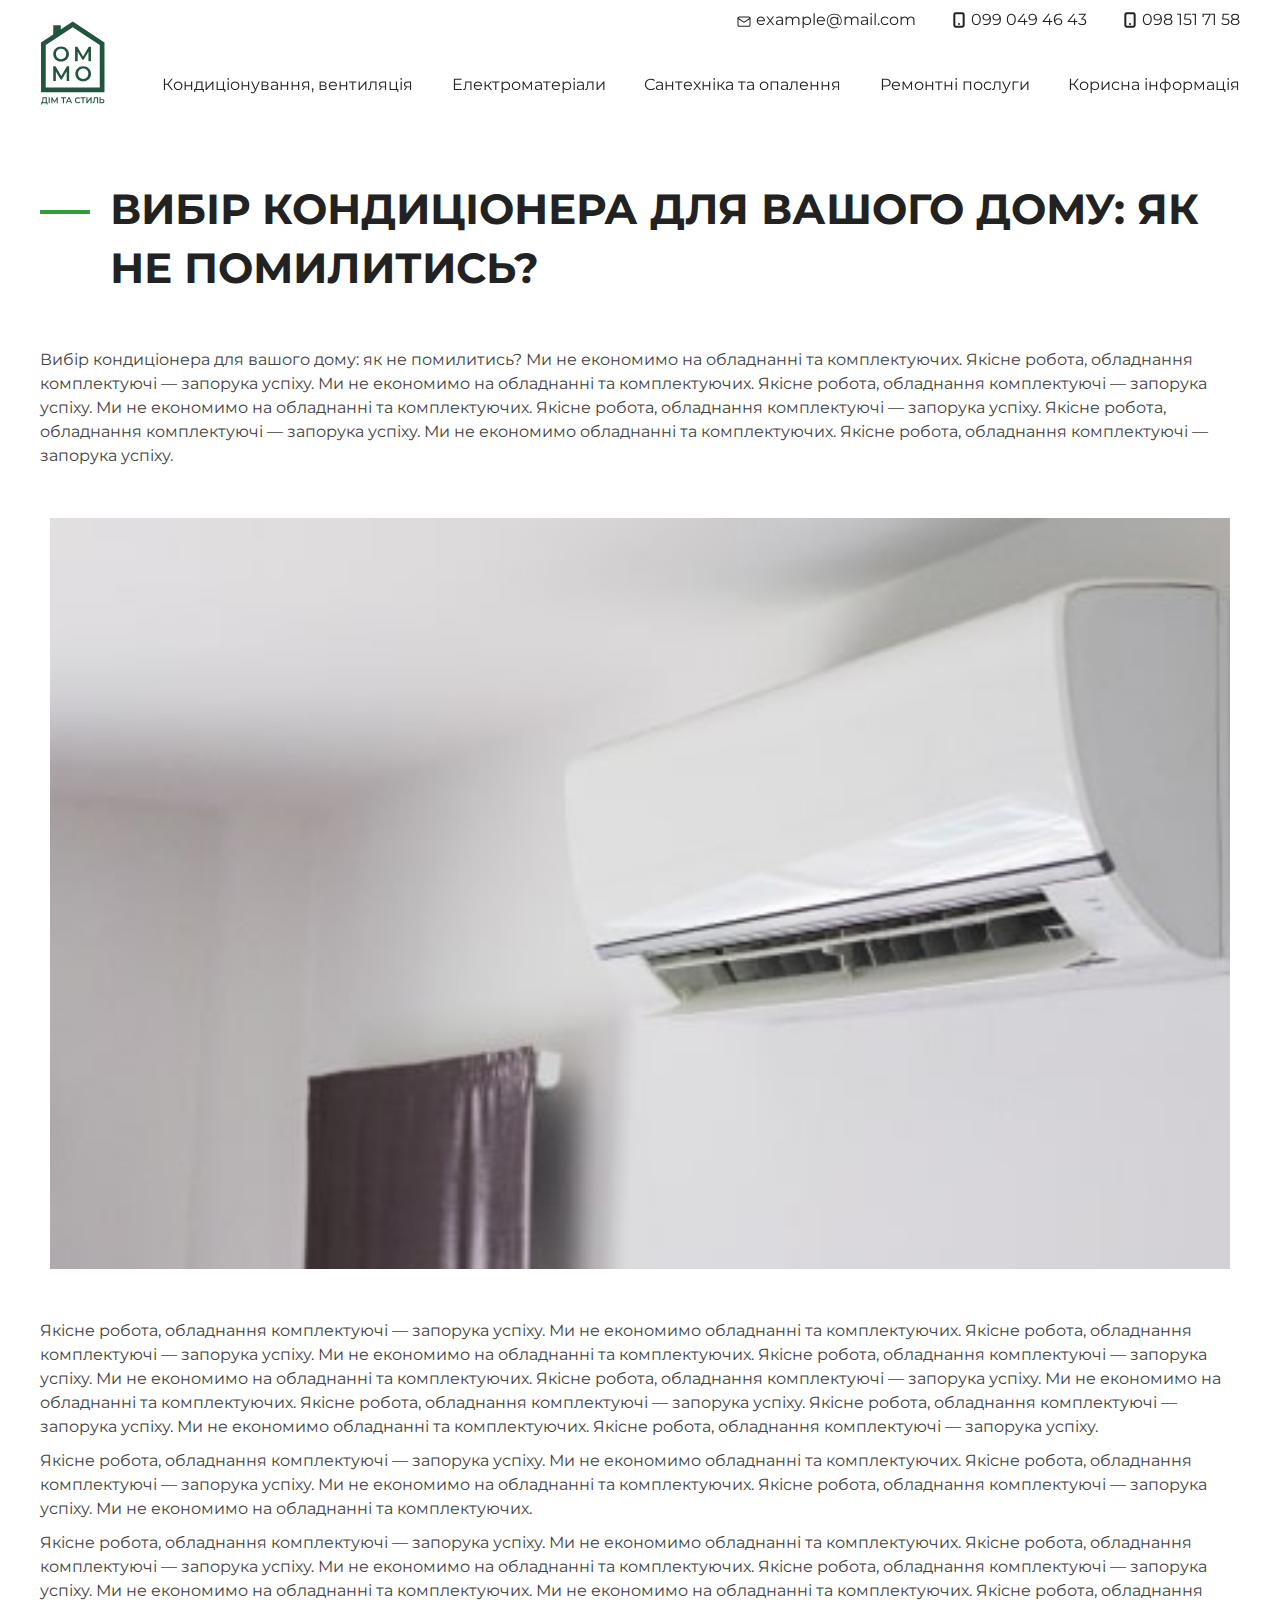
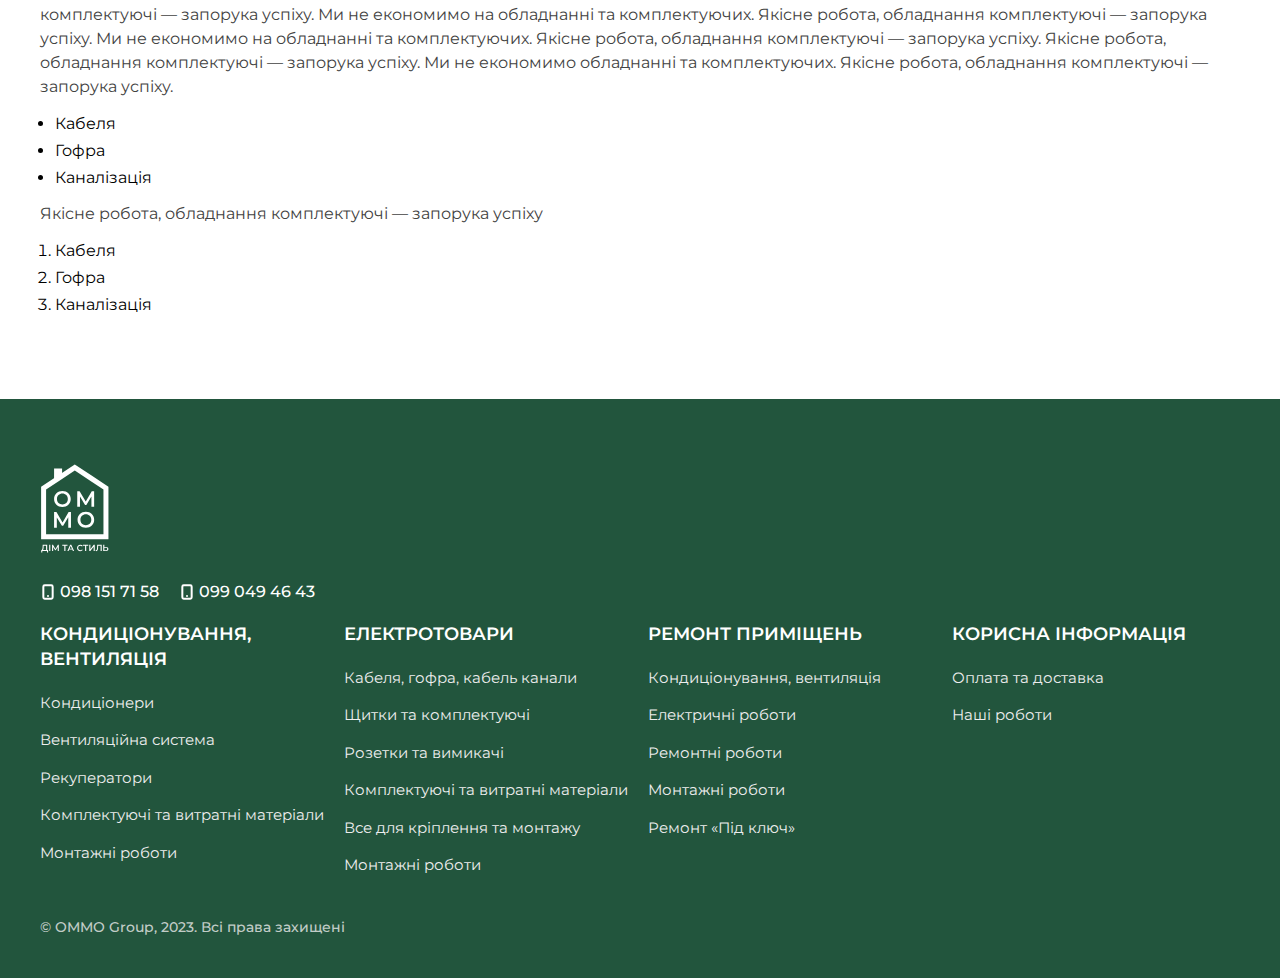
==== commit 9f85f398: "Fix" ====
--- a/blog-article.html
+++ b/blog-article.html
@@ -724,20 +724,17 @@
                             Якісне робота, обладнання комплектуючі — запорука успіху.  Ми не економимо  обладнанні та комплектуючих. Якісне робота, обладнання комплектуючі — запорука успіху.  Ми не економимо на обладнанні та комплектуючих. Якісне робота, обладнання комплектуючі — запорука успіху.  Ми не економимо на обладнанні та комплектуючих. Ми не економимо на обладнанні та комплектуючих. Якісне робота, обладнання комплектуючі — запорука успіху.  Ми не економимо на обладнанні та комплектуючих. Якісне робота, обладнання комплектуючі — запорука успіху.  Ми не економимо на обладнанні та комплектуючих. Якісне робота, обладнання комплектуючі — запорука успіху.  Якісне робота, обладнання комплектуючі — запорука успіху.  Ми не економимо  обладнанні та комплектуючих. Якісне робота, обладнання комплектуючі — запорука успіху.
                         </p>
                         <ul>
-                            <li>sdfsdf</li>
-                            <li>sdfsdf</li>
-                            <li>sdfsdf</li>
-                            <li>sdfsdf</li>
-                            <li>sdfsdf</li>
+                            <li>Кабеля</li>
+                            <li>Гофра</li>
+                            <li>Каналізація</li>
                         </ul>
                         <p>
-                            sdfsdsdfsdfsulj,mnbvcxvnm
+                            Якісне робота, обладнання комплектуючі — запорука успіху
                         </p>
                         <ol>
-                            <li>sdfsdf</li>
-                            <li>sdfsdf</li>
-                            <li>sdfsdf</li>
-                            <li>sdfsdf</li>
+                            <li>Кабеля</li>
+                            <li>Гофра</li>
+                            <li>Каналізація</li>
                         </ol>
                     </div>
                 </div>
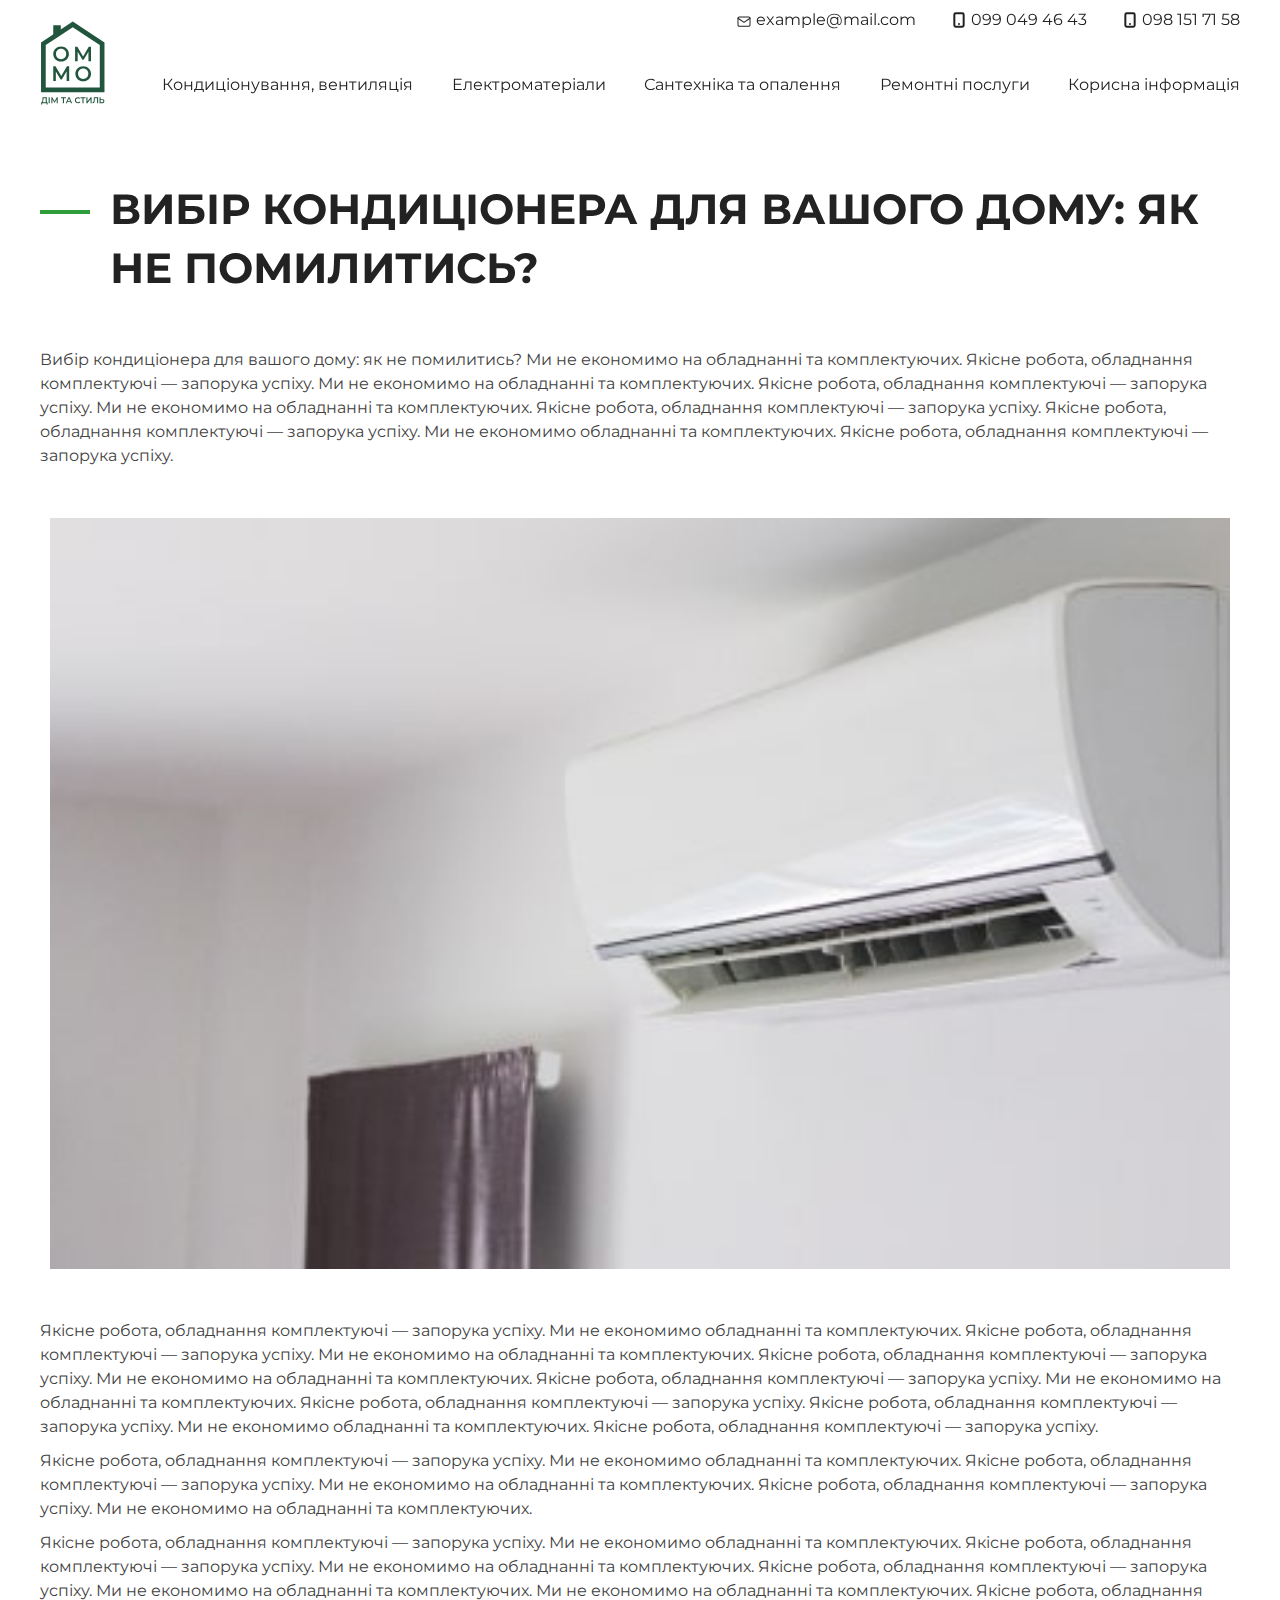
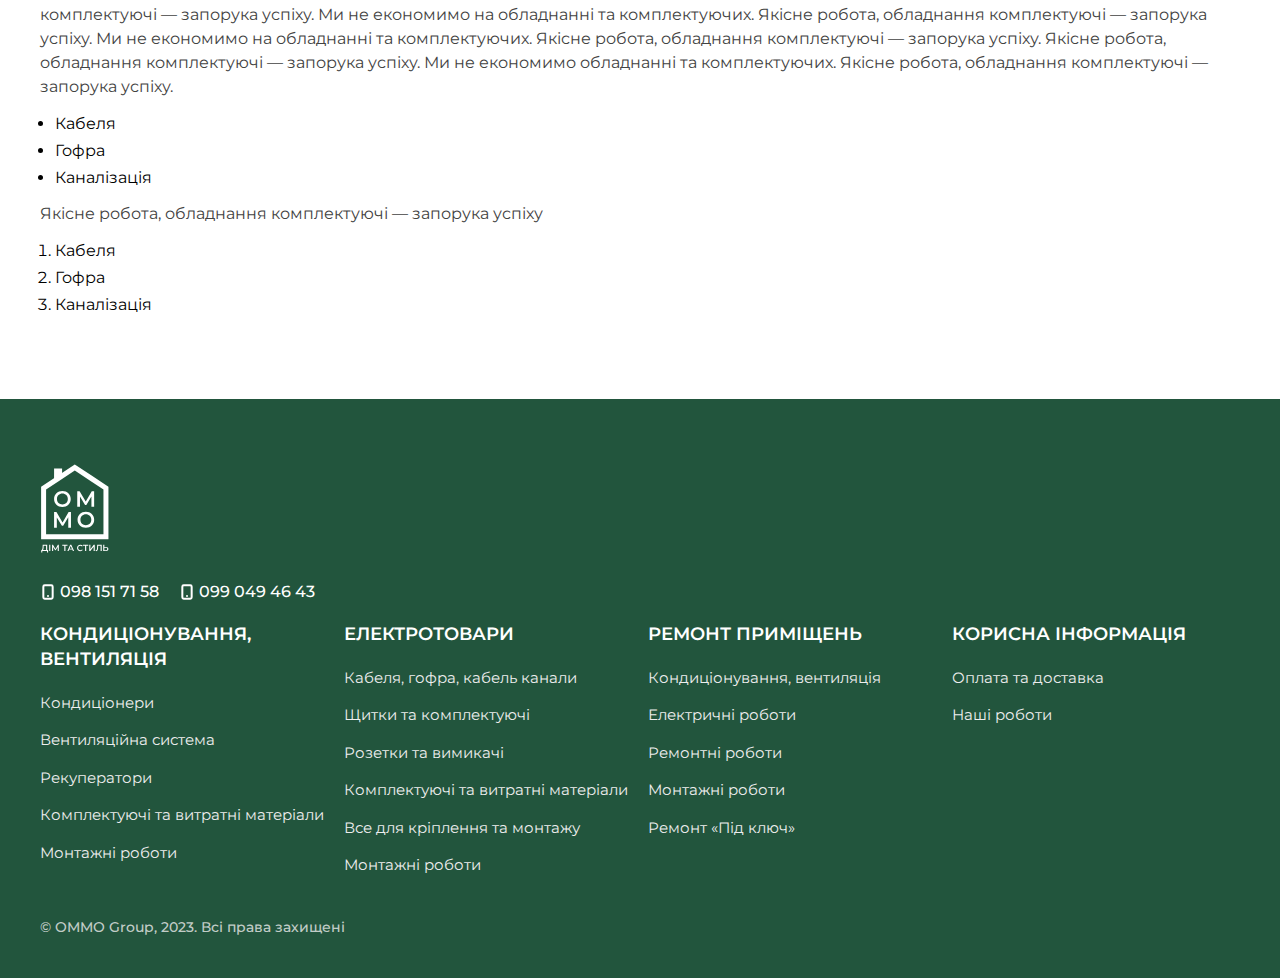
==== commit 9705e499: "fix" ====
--- a/blog-article.html
+++ b/blog-article.html
@@ -8,6 +8,7 @@
     <title>Blog page</title>
     <link rel="icon" type="image/x-icon" href="img/logo_footer.svg">
     <link rel="stylesheet" href="css/lib/swiper-bundle.min.css">
+    <link rel="stylesheet" href="css/lib/aos.css">
     <link rel="stylesheet" href="css/style.css">
 </head>
 
@@ -354,7 +355,7 @@
                                         </a>
                                     </li>
                                     <li>
-                                        <a href="#">
+                                        <a href="blog.html">
                                             Корисна інформація
                                         </a>
                                     </li>
@@ -370,7 +371,7 @@
                                         <div class="dropdown">
                                             <div class="submenu__wrapper">
                                                 <div class="submenu__col">
-                                                    <a href="single.html"  class="submenu__col-title">
+                                                    <a href="single.html" class="submenu__col-title">
                                                         Кондиціонери
                                                     </a>
                                                     <ul>
@@ -450,7 +451,7 @@
                                                     </ul>
                                                 </div>
                                                 <div class="submenu__col">
-                                                    <a href="single.html"  class="submenu__col-title">
+                                                    <a href="single.html" class="submenu__col-title">
                                                         Вентиляіційна система
                                                     </a>
                                                     <ul>
@@ -468,7 +469,7 @@
                                                     </ul>
                                                 </div>
                                                 <div class="submenu__col">
-                                                    <a href="single.html"  class="submenu__col-title">
+                                                    <a href="single.html" class="submenu__col-title">
                                                         комплектуючі та
                                                         витратні матеріали
                                                     </a>
@@ -522,7 +523,7 @@
                                                     </ul>
                                                 </div>
                                                 <div class="submenu__col">
-                                                    <a href="single.html"  class="submenu__col-title">
+                                                    <a href="single.html" class="submenu__col-title">
                                                         Рекуператори
                                                     </a>
                                                     <ul>
@@ -673,7 +674,7 @@
                                         </a>
                                     </li>
                                     <li>
-                                        <a href="#">
+                                        <a href="blog.html">
                                             Корисна інформація
                                         </a>
                                     </li>
@@ -704,7 +705,7 @@
 
             <section class="pagecontent top blog">
                 <div class="container">
-                    <div class="pagecontent__title">
+                    <div class="pagecontent__title" data-aos="fade-right">
                         <h1>
                             Вибір кондиціонера для вашого дому: як не помилитись?
                         </h1>
@@ -854,7 +855,7 @@
                         <div class="popup__form">
                             <form>
                                 <input type="text" placeholder="Повне ім’я" required>
-                                <input type="text" placeholder="Номер телефону" required>
+                                <input type="text" class="phoneinp" placeholder="Номер телефону" required>
                                 <button type="submit">Завантажити прайс</button>
                             </form>
                         </div>
@@ -866,6 +867,8 @@
 
 
     <script src="js/lib/jquery.js"></script>
+    <script src="js/lib/jquery.inputmask.js"></script>
+    <script src="js/lib/aos.js"></script>
     <script src="js/lib/swiper-bundle.min.js"></script>
     <script src="js/main.js"></script>
 
--- a/css/style.css
+++ b/css/style.css
@@ -1 +1 @@
-@charset "UTF-8";@import url("https://fonts.googleapis.com/css2?family=Montserrat:wght@300;400;500;600;700&display=swap");html{-webkit-box-sizing:border-box;box-sizing:border-box}*,:after,:before{-webkit-box-sizing:inherit;box-sizing:inherit}*{padding:0px;margin:0px;border:none}body,html{height:100%}a{text-decoration:none;color:inherit}a:hover{color:inherit}button:focus,input:focus{outline:transparent}li,ul{margin:0;padding:0;list-style:none}h1,h2,h3,h4,h5,h6,li,ol,p,ul{margin:0;padding:0}*{-webkit-tap-highlight-color:rgba(255,255,255,0);-webkit-focus-ring-color:rgba(0,0,0,0);-webkit-touch-callout:none;-webkit-user-select:none;-moz-user-select:none;-ms-user-select:none;user-select:none;-webkit-tap-highlight-color:transparent!important}body{position:relative;overflow-x:hidden;min-width:320px;max-width:100vw;cursor:default;font-family:"Montserrat",sans-serif;font-weight:400}.main{-webkit-box-flex:1;-ms-flex:1 1 auto;flex:1 1 auto}.pagewrapper{min-height:100%;display:-webkit-box;display:-ms-flexbox;display:flex;-webkit-box-orient:vertical;-webkit-box-direction:normal;-ms-flex-direction:column;flex-direction:column;overflow:hidden}.container{max-width:1500px;width:100%;margin:0 auto;padding:0 40px}.section-title{font-weight:700;font-size:40px;line-height:130%;text-transform:uppercase;color:#222222;padding-left:60px;position:relative}.section-title:before{position:absolute;content:"";left:0;top:50%;-webkit-transform:translateY(-50%);transform:translateY(-50%);width:40px;height:4px;background:#2F9D3A}@media (max-width:1399.8px){.section-title{font-size:36px}}@media (max-width:991.8px){.section-title{font-size:32px}}@media (max-width:767.8px){.section-title{font-size:28px}}@media (max-width:575.8px){.section-title{font-size:22px;padding-left:50px}.section-title:before{width:35px;height:3px}.container{padding:0px 15px}}.welcomescreen{position:relative;height:100vh;min-height:800px;width:100%;display:-webkit-box;display:-ms-flexbox;display:flex;-webkit-box-align:center;-ms-flex-align:center;align-items:center;-webkit-box-pack:start;-ms-flex-pack:start;justify-content:start;padding-top:5%}.welcomescreen:after{position:absolute;z-index:-1;content:"";top:0;left:0;width:100%;height:100%;background:-webkit-gradient(linear,left bottom,left top,from(rgba(0,0,0,0.5)),to(rgba(0,0,0,0.5)));background:linear-gradient(0deg,rgba(0,0,0,0.5),rgba(0,0,0,0.5))}.welcomescreen__video{position:absolute;width:100%;height:100%;top:0;left:0;z-index:-1}.welcomescreen__video img,.welcomescreen__video video{-o-object-fit:cover;object-fit:cover;width:100%;height:100%}.welcomescreen__wrapper{max-width:790px}.welcomescreen__title h1{font-weight:700;font-size:48px;line-height:140%;text-transform:uppercase;color:#FFFFFF;margin-bottom:45px}.welcomescreen__descr{margin-bottom:30px}.welcomescreen__descr ul{display:-webkit-box;display:-ms-flexbox;display:flex;-ms-flex-wrap:wrap;flex-wrap:wrap;-webkit-box-pack:justify;-ms-flex-pack:justify;justify-content:space-between}.welcomescreen__descr li{width:45%;margin-bottom:20px}.welcomescreen__descr li p{color:#FFFFFF;font-weight:600;font-size:19px;line-height:140%;text-transform:uppercase;padding-left:30px;position:relative}.welcomescreen__descr li p:before{content:"";position:absolute;left:0;width:16px;height:3px;background:#2F9D3A;top:50%;-webkit-transform:translateY(-50%);transform:translateY(-50%)}.welcomescreen__btn a{display:inline-block;background:linear-gradient(87.2deg,#FED66A 0%,#F5C43F 100%);-webkit-box-shadow:0px 8px 15px -8px rgba(247,201,74,0.15);box-shadow:0px 8px 15px -8px rgba(247,201,74,0.15);font-weight:700;font-size:16px;line-height:130%;text-align:center;text-transform:uppercase;color:#222222;padding:24px 50px;-webkit-transition:0.3s;transition:0.3s}.welcomescreen__btn a:hover{-webkit-filter:brightness(80%);filter:brightness(80%)}.advantages{padding:80px 0}.advantages__wrapper{display:-webkit-box;display:-ms-flexbox;display:flex;-webkit-box-align:center;-ms-flex-align:center;align-items:center;-webkit-box-pack:justify;-ms-flex-pack:justify;justify-content:space-between}.advantages__col{max-width:400px;width:100%;display:-webkit-box;display:-ms-flexbox;display:flex}.advantages__col+.advantages__col{margin-left:15px}.advantages__col-image{margin-right:25px}.advantages__col-image img{width:80px;background-size:cover}.advantages__col-content h2,.advantages__col-content h3,.advantages__col-content h4{font-weight:600;font-size:20px;line-height:140%;padding-left:30px;position:relative;text-transform:uppercase;margin-bottom:15px;color:#222222}.advantages__col-content h2:before,.advantages__col-content h3:before,.advantages__col-content h4:before{content:"";position:absolute;left:0;top:50%;-webkit-transform:translateY(-50%);transform:translateY(-50%);width:16px;height:3px;background:#2F9D3A}.advantages__col-content p{font-size:16px;line-height:140%;color:#424242}.testimonials{padding:110px 0;background:#397659}.testimonials__top{margin-bottom:70px;position:relative;display:-webkit-box;display:-ms-flexbox;display:flex;-webkit-box-align:center;-ms-flex-align:center;align-items:center;-webkit-box-pack:justify;-ms-flex-pack:justify;justify-content:space-between}.testimonials__title .section-title{color:#fff}.testimonials__title .section-title:before{background:#E8BD4B}.testimonials__arrows{position:relative;width:140px;height:40px;display:-webkit-box;display:-ms-flexbox;display:flex;-webkit-box-align:center;-ms-flex-align:center;align-items:center;-webkit-box-pack:justify;-ms-flex-pack:justify;justify-content:space-between}.testimonials__arrows .slider-arrow{background-image:url(../img/Arrow_slider.svg);position:relative;display:-webkit-box;display:-ms-flexbox;display:flex;-webkit-box-align:center;-ms-flex-align:center;align-items:center;-webkit-box-pack:center;-ms-flex-pack:center;justify-content:center;color:transparent;width:40px;height:40px}.testimonials__arrows .slider-arrow:after{display:none}.testimonials__arrows .swiper-button-prev{-webkit-transform:rotate(180deg);transform:rotate(180deg)}.testimonials__slider .testimonials__slide{max-width:580px;width:100%;height:420px;text-align:center;position:relative;overflow:hidden}.testimonials__slider .testimonials__slide:after{content:"";position:absolute;top:0;left:0;background-image:url(../img/slide_bg_dots.svg);width:100%;height:100%;z-index:-1}.testimonials__slide-img{height:100%}.testimonials__slide-img img{max-width:100%;height:100%;-o-object-fit:cover;object-fit:cover}.testimonials__descr{height:25%;width:100%;display:-webkit-box;display:-ms-flexbox;display:flex;-webkit-box-align:center;-ms-flex-align:center;align-items:center;padding:0 30px;-webkit-box-sizing:border-box;box-sizing:border-box;background:#2F644B}.testimonials__descr img{width:50px;height:50px;background-size:cover;margin-right:30px}.testimonials__descr p{font-weight:500;font-size:18px;line-height:130%;color:#FFFFFF}.testimonials__slide-video{display:-webkit-box;display:-ms-flexbox;display:flex;-webkit-box-orient:vertical;-webkit-box-direction:normal;-ms-flex-direction:column;flex-direction:column;-webkit-box-pack:justify;-ms-flex-pack:justify;justify-content:space-between;height:100%;width:100%}.testimonials__slide-video iframe{width:100%;height:100%}.testimonials__slide-video .testimonials__video{position:relative;height:70%}.testimonials__slide-video .testimonials__video .video-poster{position:absolute;width:100%;-o-object-fit:cover;object-fit:cover;-o-object-position:50% 50%;object-position:50% 50%;height:100%;top:0;left:0;-webkit-filter:brightness(50%);filter:brightness(50%)}.testimonials__slide-video .testimonials__video .video-play{position:absolute;top:50%;left:50%;-webkit-transform:translate(-50%,-50%);transform:translate(-50%,-50%);width:60px;height:60px;background-size:cover;z-index:3;cursor:pointer;-webkit-transition:0.3s;transition:0.3s}.testimonials__slide-video .testimonials__video .video-play:hover{-webkit-filter:brightness(60%);filter:brightness(60%)}.contacts{padding:110px 0}.contacts__title{position:relative;margin-bottom:60px}.contacts__info{display:-webkit-box;display:-ms-flexbox;display:flex;-webkit-box-align:center;-ms-flex-align:center;align-items:center}.contacts__info-col{width:33.33%;display:-webkit-box;display:-ms-flexbox;display:flex;-webkit-box-orient:vertical;-webkit-box-direction:normal;-ms-flex-direction:column;flex-direction:column;-webkit-box-align:center;-ms-flex-align:center;align-items:center;-webkit-box-pack:start;-ms-flex-pack:start;justify-content:start;position:relative;padding:0 15px}.contacts__info-col:before{content:"";position:absolute;width:270px;height:130px;background-size:cover;background-image:url(../img/contact_col_bg.svg);background-size:cover;top:50%;left:50%;-webkit-transform:translate(-50%,-50%);transform:translate(-50%,-50%);z-index:-1}.contacts__info-col:after{content:"";position:absolute;height:130px;width:1px;top:50%;-webkit-transform:translateY(-50%);transform:translateY(-50%);right:0;background-color:#2F9D3A}.contacts__info-col:last-child:after{display:none}.contacts__info-col p{font-weight:600;font-size:18px;line-height:130%;text-transform:uppercase;margin-bottom:25px;color:#222222}.contacts__info-field{position:relative;display:-webkit-box;display:-ms-flexbox;display:flex;-webkit-box-align:center;-ms-flex-align:center;align-items:center;max-width:232px}.contacts__info-field a{font-weight:400;font-size:18px;line-height:130%;color:#424242;margin-left:8px;-webkit-transition:0.3s;transition:0.3s}.contacts__info-field:hover a{opacity:0.5}.contacts__info-field img{width:16px;height:16px}.contacts__info-field+.contacts__info-field{margin-top:12px}.popup__window{width:100%;height:100vh;position:fixed;top:0;left:0;opacity:0;visibility:hidden;z-index:-1;-webkit-backdrop-filter:blur(5.5px);backdrop-filter:blur(5.5px);background-color:rgba(0,0,0,0.2);-webkit-transition:0.3s;transition:0.3s}.popup__window.active{opacity:1;visibility:visible;z-index:999}.popup__window.active .popup__body{opacity:1;-webkit-transform:translateY(0px);transform:translateY(0px)}.popup__wrapper{height:100vh;width:100%;display:-webkit-box;display:-ms-flexbox;display:flex;-webkit-box-align:center;-ms-flex-align:center;align-items:center;-webkit-box-pack:center;-ms-flex-pack:center;justify-content:center}.popup__body{-webkit-box-shadow:0px 0px 20px 2px rgba(0,0,0,0.2);box-shadow:0px 0px 20px 2px rgba(0,0,0,0.2);max-width:650px;width:100%;padding:45px 70px;background-color:#fff;position:relative;-webkit-transition:0.1s;transition:0.1s;opacity:0;-webkit-transform:translateY(-10px);transform:translateY(-10px)}.popup__close{position:absolute;top:20px;right:20px;cursor:pointer;-webkit-transition:0.3s;transition:0.3s}.popup__close:hover{-webkit-filter:brightness(80%);filter:brightness(80%)}.popup__close img{width:40px;height:40px;background-size:cover}.popup__title{margin-bottom:40px}.popup__title h2{font-weight:700;font-size:20px;line-height:130%;text-align:center;text-transform:uppercase;color:#222222}.popup__img{margin-bottom:20px}.popup__img img{width:100%;background-size:cover}.popup__form{}.popup__form p{font-weight:600;font-size:16px;line-height:135%;display:-webkit-box;display:-ms-flexbox;display:flex;-webkit-box-align:center;-ms-flex-align:center;align-items:center;text-transform:uppercase;margin-bottom:15px;color:#222222}.popup__form .twofield{display:-webkit-box;display:-ms-flexbox;display:flex;-webkit-box-align:center;-ms-flex-align:center;align-items:center;-webkit-box-pack:justify;-ms-flex-pack:justify;justify-content:space-between}.popup__form .twofield input{width:48%}.popup__form input{display:block;width:100%;border:none;border-bottom:1px solid #DADADA;font-size:16px;line-height:135%;color:#434D59;padding:14px 16px;margin-bottom:25px}.popup__form input::-webkit-input-placeholder{line-height:135%;color:#434D59;padding:14px 16px;-webkit-transition:0.4s;transition:0.4s;padding:0}.popup__form input::-moz-placeholder{line-height:135%;color:#434D59;padding:14px 16px;-moz-transition:0.4s;transition:0.4s;padding:0}.popup__form input:-ms-input-placeholder{line-height:135%;color:#434D59;padding:14px 16px;-ms-transition:0.4s;transition:0.4s;padding:0}.popup__form input::-ms-input-placeholder{line-height:135%;color:#434D59;padding:14px 16px;-ms-transition:0.4s;transition:0.4s;padding:0}.popup__form input::placeholder{line-height:135%;color:#434D59;padding:14px 16px;-webkit-transition:0.4s;transition:0.4s;padding:0}.popup__form input:focus::-webkit-input-placeholder{opacity:0}.popup__form input:focus::-moz-placeholder{opacity:0}.popup__form input:focus:-ms-input-placeholder{opacity:0}.popup__form input:focus::-ms-input-placeholder{opacity:0}.popup__form input:focus::placeholder{opacity:0}.popup__form button{margin-top:35px;height:69px;width:100%;display:-webkit-box;display:-ms-flexbox;display:flex;-webkit-box-align:center;-ms-flex-align:center;align-items:center;-webkit-box-pack:center;-ms-flex-pack:center;justify-content:center;background:linear-gradient(87.2deg,#FED66A 0%,#F5C43F 100%);-webkit-box-shadow:0px 8px 15px -8px rgba(247,201,74,0.15);box-shadow:0px 8px 15px -8px rgba(247,201,74,0.15);font-weight:700;font-size:16px;line-height:130%;text-transform:uppercase;color:#717171;cursor:pointer;-webkit-transition:0.3s;transition:0.3s}.popup__form button:disabled{pointer-events:none;background:linear-gradient(0deg,#FFEBB4,#FFEBB4),linear-gradient(87.2deg,#FED66A 0%,#F5C43F 100%);-webkit-box-shadow:0px 8px 15px -8px rgba(247,201,74,0.15);box-shadow:0px 8px 15px -8px rgba(247,201,74,0.15)}.popup__form button:hover{-webkit-filter:brightness(80%);filter:brightness(80%)}.popup__form .inputfield{margin-bottom:20px}.popup__form .custom-radio{position:absolute;z-index:-1;opacity:0;cursor:pointer}.popup__form .custom-radio+label{display:-webkit-inline-box;display:-ms-inline-flexbox;display:inline-flex;-webkit-box-align:center;-ms-flex-align:center;align-items:center;-webkit-user-select:none;-moz-user-select:none;-ms-user-select:none;user-select:none;cursor:pointer;position:relative}.popup__form .custom-radio+label:before{content:"";display:inline-block;width:14px;height:14px;-ms-flex-negative:0;flex-shrink:0;-webkit-box-flex:0;-ms-flex-positive:0;flex-grow:0;border:1px solid #DADADA;border-radius:50%;margin-right:0.5em;background-repeat:no-repeat;background-position:center center;background-size:50% 50%}.popup__form .custom-radio:not(:disabled):not(:checked)+label:hover:before{border-color:#85e58e}.popup__form .custom-radio:not(:disabled):active+label:before{background-color:#2F9D3A;border-color:#2F9D3A}.popup__form .custom-radio:focus:not(:checked)+label:before{border-color:#85e58e}.popup__form .custom-radio:checked+label:before{border-color:#2F9D3A;background-image:none}.popup__form .custom-radio:checked+label:after{position:absolute;content:"";background-color:#2F9D3A;width:8px;height:8px;border-radius:50%;left:3px;top:50%;-webkit-transform:translateY(-50%);transform:translateY(-50%)}.popup__form .custom-radio:disabled+label:before{background-color:#e9ecef}@media (max-width:1399.8px){.testimonials__slider .testimonials__slide{height:400px}.contacts{padding:80px 0 110px}.advantages__col-content h2,.advantages__col-content h3,.advantages__col-content h4{font-size:18px;margin-bottom:10px}.advantages__col-image img{width:75px}.advantages__col-image{margin-right:15px}.welcomescreen__title h1{font-size:44px;margin-bottom:40px}.welcomescreen__descr li p{font-size:16px;padding-left:25px}}@media (max-width:1199.8px){.testimonials__slider .testimonials__slide{height:350px}.contacts__info-field a{font-size:15px}.contacts__info-col p{font-size:16px;margin-bottom:20px}.contacts__info-col:before{width:220px;height:106px}.contacts{padding:50px 0 90px}.advantages{padding:60px 0}.advantages__wrapper{-ms-flex-wrap:wrap;flex-wrap:wrap;-webkit-box-pack:center;-ms-flex-pack:center;justify-content:center}.advantages__col{margin:0 0 40px;max-width:none;width:45%}.advantages__col:last-child{margin:0}}@media (max-width:991.8px){.testimonials{padding:80px 0}.testimonials__top{-webkit-box-orient:vertical;-webkit-box-direction:normal;-ms-flex-direction:column;flex-direction:column;-webkit-box-align:start;-ms-flex-align:start;align-items:start;margin-bottom:50px}.testimonials__arrows{margin:0 0 0 auto}.advantages__col+.advantages__col{margin-left:0px}.advantages__col-image img{width:60px}.advantages__col{width:100%}.welcomescreen__wrapper{max-width:100%}.welcomescreen__title h1{font-size:34px}}@media (max-width:767.8px){.testimonials__descr{padding:0 15px}.testimonials__descr img{width:40px;height:40px;margin-right:15px}.testimonials__descr p{font-size:16px}.contacts__info-col{width:50%;margin-bottom:50px}.contacts__info-col:last-child{margin-bottom:0}.contacts__info-col:after{display:none}.contacts__info{-ms-flex-wrap:wrap;flex-wrap:wrap;-webkit-box-pack:center;-ms-flex-pack:center;justify-content:center}.welcomescreen__title h1{font-size:28px}.welcomescreen__descr li p{font-size:14px}.welcomescreen__descr li{width:48%;margin-bottom:15px}}@media (max-width:575.8px){.popup__form .twofield{-ms-flex-wrap:wrap;flex-wrap:wrap}.popup__form .twofield input{width:100%}.popup__title{margin-bottom:20px}.popup__title h2{font-size:18px}.popup__form button{height:60px;font-size:14px}.popup__body{padding:35px 40px}.testimonials{padding:60px 0}.testimonials__slider .testimonials__slide{height:300px}.contacts__info-col{width:100%}.advantages{padding:50px 0}.advantages__col-image img{width:50px}.advantages__col-content h2,.advantages__col-content h3,.advantages__col-content h4{font-size:16px}.advantages__col{margin:0 0 30px}.advantages__col-content p{font-size:14px}.welcomescreen__title h1{font-size:22px}.welcomescreen__btn a{width:100%;padding:20px}.welcomescreen__descr li{width:100%;margin-bottom:10px}.welcomescreen{min-height:700px;padding-top:35%}}@media (max-width:374.8px){.testimonials__slider .testimonials__slide{height:250px}.popup__close{right:10px;top:15px}.popup__close img{width:25px;height:25px}.popup__body{padding:30px 20px}.testimonials__descr p{font-size:12px}.testimonials__descr img{width:35px;height:35px}.testimonials__top{margin-bottom:30px}.testimonials{padding:50px 0}}.pagecontent{padding:110px 0 0}.pagecontent.blog{padding-bottom:70px}.pagecontent.top{padding-top:210px}.pagecontent__title{padding-left:70px;position:relative;margin-bottom:50px}.pagecontent__title:before{content:"";position:absolute;top:30px;left:0;width:50px;height:4px;background:#2F9D3A}.pagecontent__title h1{font-weight:700;font-size:48px;line-height:140%;text-transform:uppercase;color:#222222}.pagecontent__button a{margin-left:70px;display:block;max-width:282px;width:100%;background:linear-gradient(87.2deg,#FED66A 0%,#F5C43F 100%);-webkit-box-shadow:0px 8px 15px -8px rgba(247,201,74,0.15);box-shadow:0px 8px 15px -8px rgba(247,201,74,0.15);font-weight:700;font-size:16px;line-height:130%;padding:24px 50px;text-align:center;text-transform:uppercase;color:#222222;margin-bottom:80px;-webkit-transition:0.3s;transition:0.3s}.pagecontent__button a:hover{-webkit-filter:brightness(80%);filter:brightness(80%)}.pagecontent__inner p{font-size:16px;line-height:150%;color:#424242}.pagecontent__inner p+p{margin-top:10px}.pagecontent__inner img{margin:50px auto;display:block;max-width:1180px;width:100%}.pagecontent__inner h2,.pagecontent__inner h3,.pagecontent__inner h4{font-weight:700;font-size:40px;line-height:130%;text-transform:uppercase;color:#222222;padding-left:60px;position:relative;margin-bottom:70px}.pagecontent__inner h2:before,.pagecontent__inner h3:before,.pagecontent__inner h4:before{position:absolute;content:"";left:0;top:50%;-webkit-transform:translateY(-50%);transform:translateY(-50%);width:40px;height:4px;background:#2F9D3A}.pagecontent__inner ol{margin:15px}.pagecontent__inner ol li{list-style:inherit;margin-bottom:8px}.pagecontent__inner ul{margin:15px}.pagecontent__inner ul li{list-style:initial;margin-bottom:8px}.pagecontent__order{margin:70px 0 100px;text-align:center}.pagecontent__order h3{margin-bottom:55px;font-weight:700;font-size:40px;line-height:130%;text-align:center;text-transform:uppercase;color:#222222}.pagecontent__order a{background:linear-gradient(87.2deg,#FED66A 0%,#F5C43F 100%);-webkit-box-shadow:0px 8px 15px -8px rgba(247,201,74,0.15);box-shadow:0px 8px 15px -8px rgba(247,201,74,0.15);font-size:16px;font-weight:700;line-height:130%;text-align:center;text-transform:uppercase;padding:24px 40px;color:#222222;-webkit-transition:0.3s;transition:0.3s;display:block;max-width:262px;width:100%;margin:0 auto}.pagecontent__order a:hover{-webkit-filter:brightness(80%);filter:brightness(80%)}@media (max-width:1399.8px){.pagecontent__inner h2,.pagecontent__inner h3,.pagecontent__inner h4{font-size:36px;margin-bottom:50px}.pagecontent.top{padding-top:180px}.pagecontent__title h1{font-size:42px}.pagecontent{padding:90px 0 0}}@media (max-width:991.8px){.pagecontent__title:before{top:17px}.pagecontent__order h3{font-size:36px}.pagecontent__inner h2,.pagecontent__inner h3,.pagecontent__inner h4{font-size:32px}.pagecontent.top{padding-top:140px}.pagecontent__title h1{font-size:32px}}@media (max-width:767.8px){.pagecontent__order{margin:50px 0 70px}.pagecontent__order h3{margin-bottom:50px;font-size:28px}.pagecontent__inner h2,.pagecontent__inner h3,.pagecontent__inner h4{font-size:28px}.pagecontent__button a{margin-bottom:60px}.pagecontent__title h1{font-size:28px}.pagecontent__inner img{margin:35px auto}}@media (max-width:575.8px){.pagecontent__order h3{margin-bottom:30px;font-size:22px}.pagecontent{padding:60px 0 0}.pagecontent__inner h2,.pagecontent__inner h3,.pagecontent__inner h4{font-size:22px;padding-left:50px;margin-bottom:30px}.pagecontent__inner h2:before,.pagecontent__inner h3:before,.pagecontent__inner h4:before{width:35px;height:3px}.pagecontent__button a{margin:0 auto 50px;max-width:100%}.pagecontent__title{margin-bottom:30px;padding-left:40px}.pagecontent__title h1{font-size:22px}.pagecontent__title:before{width:30px;height:3px}}@media (max-width:374.8px){.pagecontent__inner img{margin:25px auto}.pagecontent__inner p{font-size:14px}}.blogpage{padding:210px 0 110px}.blogpage__inner{display:-webkit-box;display:-ms-flexbox;display:flex;-ms-flex-wrap:wrap;flex-wrap:wrap;-webkit-box-pack:justify;-ms-flex-pack:justify;justify-content:space-between;margin:0 -20px}.blogpage__item{width:33.33%;margin:40px 0 0}.blogpage__item a{margin:0 20px;display:block;height:440px;background:#F8F8F8;border-bottom:4px solid #22553D}.blogpage__item-img{height:63%;overflow:hidden}.blogpage__item-img img{-webkit-transition:0.3s;transition:0.3s;width:100%;height:100%;-o-object-fit:cover;object-fit:cover}.blogpage__item-descr{padding:20px;height:25%}.blogpage__item-descr p{font-weight:600;font-size:18px;line-height:140%;text-transform:uppercase;color:#222222}.blogpage__item-date{font-weight:400;font-size:16px;line-height:110%;text-transform:uppercase;padding:20px;color:#424242}.blogpage__item:hover .blogpage__item-img img{-webkit-filter:brightness(80%);filter:brightness(80%)}.pagination{text-align:center;margin-top:59px}.pagination ul{list-style-type:none;padding:0;margin:0}.pagination ul li{display:inline-block;width:46px;text-align:center;vertical-align:middle;margin-right:20px}.pagination ul li:last-child{margin-right:0}.pagination ul li a{display:-webkit-box;display:-ms-flexbox;display:flex;width:46px;height:46px;-webkit-box-align:center;-ms-flex-align:center;align-items:center;-webkit-box-pack:center;-ms-flex-pack:center;justify-content:center;color:#222222;font-weight:600;font-size:24px;line-height:140%;-webkit-transition:0.3s;transition:0.3s}.pagination ul li a:hover{background:#22553D;color:#fff}.pagination ul li.active a{background:#22553D;color:#fff}.pagination ul li.pagination__prev{margin-right:80px}.pagination ul li.pagination__prev a:hover{background-color:transparent;opacity:0.5}.pagination ul li.pagination__next{margin-left:80px}.pagination ul li.pagination__next a:hover{background-color:transparent;opacity:0.5}.pagination ul li.disabled a{opacity:0.3!important}@media (max-width:1600.8px){.blogpage__item-descr p{font-size:16px}.blogpage__item{margin:24px 0 0}.blogpage__item a{height:30vw;margin:0 12px}.blogpage__inner{margin:0 -12px}}@media (max-width:1300px){.blogpage{padding:180px 0 90px}.blogpage__item{width:50%}.blogpage__item-descr p{font-size:18px}.blogpage__item a{height:46vw}.pagination ul li.pagination__prev{margin-right:50px}.pagination ul li.pagination__next{margin-left:50px}}@media (max-width:991.8px){.blogpage__item-descr{padding:10px 15px}.blogpage__item-date{font-size:14px;padding:15px}.blogpage__inner{margin:0px -12px}.blogpage__item{margin:12px 0 0}.blogpage__item a{margin:0 6px}.blogpage__item-descr p{font-size:16px}.blogpage{padding:140px 0 80px}.pagination ul li a{width:35px;height:35px;font-size:20px}.pagination ul li{width:35px;margin-right:15px}}@media (max-width:767.8px){.blogpage__item-descr p{font-size:14px}.blogpage__item-date{font-size:12px}.blogpage__inner{-webkit-box-pack:center;-ms-flex-pack:center;justify-content:center;margin:0}.blogpage__item{max-width:550px;width:100%;margin:15px 0 0}.blogpage__item a{max-height:500px;height:90vw}}@media (max-width:575.8px){.blogpage{padding:120px 0 60px}.pagination ul li{width:30px}.pagination ul li.pagination__prev{margin-right:30px}.pagination ul li.pagination__next{margin-left:30px}.pagination ul li{margin-right:5px}}.header{position:fixed;width:100%;top:0;left:0;z-index:5}.header__wrapper{display:-webkit-box;display:-ms-flexbox;display:flex;-webkit-box-align:center;-ms-flex-align:center;align-items:center;-webkit-box-pack:justify;-ms-flex-pack:justify;justify-content:space-between;position:relative}.header__logo{width:69px}.header__logo a{display:block}.header__logo a img{width:100%;background-size:cover}.header__content{width:100%}.header__contact{width:100%;position:relative}.header__contact:after{content:"";position:absolute;background:-webkit-gradient(linear,right top,left top,from(#FFFFFF),to(rgba(255,255,255,0.9)));background:linear-gradient(270deg,#FFFFFF 0%,rgba(255,255,255,0.9) 100%);-webkit-backdrop-filter:blur(7.5px);backdrop-filter:blur(7.5px);width:200vw;height:100%;top:0;left:-50%;z-index:-1}.header__contact-field{position:relative;display:-webkit-box;display:-ms-flexbox;display:flex;-webkit-box-align:center;-ms-flex-align:center;align-items:center;z-index:5}.header__contact-field a{font-size:16px;line-height:20px;color:#222222;margin-left:4px;-webkit-transition:0.3s;transition:0.3s}.header__contact-field:hover a{opacity:0.5}.header__contact-field img{width:16px;height:16px}.header__contact-field+.header__contact-field{margin-left:35px}.header__contact-wrapper{width:100%;height:40px;display:-webkit-box;display:-ms-flexbox;display:flex;-webkit-box-pack:end;-ms-flex-pack:end;justify-content:end;-webkit-box-align:center;-ms-flex-align:center;align-items:center}.burger-btn{display:none}.mobile__menu{display:none}.header__menu{width:100%;height:90px;position:relative}.header__menu:after{content:"";position:absolute;background:rgba(255,255,255,0.9);-webkit-backdrop-filter:blur(7.5px);backdrop-filter:blur(7.5px);width:200vw;height:100%;top:0;left:-50%;z-index:-1}.header__menu .desctope__menu>ul{height:90px;width:93%;margin:0 0 0 auto;display:-webkit-box;display:-ms-flexbox;display:flex;-webkit-box-align:center;-ms-flex-align:center;align-items:center;-webkit-box-pack:justify;-ms-flex-pack:justify;justify-content:space-between}.header__menu .desctope__menu>ul>li{height:100%;display:-webkit-box;display:-ms-flexbox;display:flex;-webkit-box-align:center;-ms-flex-align:center;align-items:center}.header__menu .desctope__menu>ul>li>a{font-size:18px;line-height:22px;color:#222222;-webkit-transition:0.3s;transition:0.3s}.header__menu .desctope__menu>ul>li>a:hover{opacity:0.3}.header__menu .desctope__menu>ul>li:hover>a{opacity:0.6}.desctope__menu .submenu .dropdown{overflow-y:scroll;width:100%;height:100%;min-height:700px;position:absolute;left:0;top:100%;z-index:-1;visibility:hidden;opacity:0;-webkit-transition:0.3s;transition:0.3s;padding:35px 35px 70px;background:#F8F8F8;-webkit-transform:translateY(15px);transform:translateY(15px)}.desctope__menu .submenu .dropdown::-webkit-scrollbar{width:0}.desctope__menu .submenu .dropdown{-ms-overflow-style:none}.desctope__menu .submenu .dropdown{overflow:-moz-scrollbars-none}.desctope__menu .submenu .submenu__wrapper{display:-webkit-box;display:-ms-flexbox;display:flex;-webkit-box-pack:justify;-ms-flex-pack:justify;justify-content:space-between;height:100%;min-height:800px;width:100%;padding-bottom:20px}.desctope__menu .submenu:hover .dropdown{z-index:inherit;visibility:visible;opacity:1;-webkit-transform:translateY(0px);transform:translateY(0px)}.desctope__menu .submenu__col{width:22%}.desctope__menu .col__wrapper{display:-webkit-box;display:-ms-flexbox;display:flex;-webkit-box-pack:justify;-ms-flex-pack:justify;justify-content:space-between}.desctope__menu .col__wrapper>ul{width:22%;margin:0}.submenu__col-title{display:block;font-weight:600;font-size:18px;line-height:130%;text-transform:uppercase;color:#222222;height:75px;text-align:center;-webkit-transition:0.3s;transition:0.3s}a.submenu__col-title:hover{color:#2F9D3A}.submenu__col-item,.submenu__col-link{position:relative;padding:0 30px 30px 30px;cursor:pointer}.submenu__col-item:before,.submenu__col-link:before{content:"";position:absolute;width:20px;height:2px;background:#2F9D3A;top:9px;left:0}.submenu__col-item:after,.submenu__col-link:after{content:"";position:absolute;width:24px;height:24px;right:0;top:0;-webkit-transition:0.5s;transition:0.5s;background-image:url(../img/arrow_sub_menu.svg)}.submenu__col-item>a,.submenu__col-link>a{font-weight:500;font-size:16px;line-height:130%;color:#222222;-webkit-transition:0.3s;transition:0.3s}.submenu__col-item:hover>a,.submenu__col-link:hover>a{color:#2F9D3A}.submenu__col-item>ul,.submenu__col-link>ul{display:none;padding-top:30px;margin-left:-30px}.submenu__col-item>ul a,.submenu__col-link>ul a{display:block;font-size:16px;line-height:130%;border-bottom:1px solid rgba(0,0,0,0.05);color:#222222;padding-bottom:3px;width:100%;-webkit-transition:0.3s;transition:0.3s}.submenu__col-item>ul a:hover,.submenu__col-link>ul a:hover{color:#2F9D3A;border-color:#2F9D3A}.submenu__col-item>ul li+li,.submenu__col-link>ul li+li{margin-top:20px}.submenu__col-item.active:after,.submenu__col-link.active:after{-webkit-transform:rotate(180deg);transform:rotate(180deg)}.submenu__col-item .group-price a,.submenu__col-link .group-price a{display:inline-block;width:auto;font-weight:500;font-size:14px;line-height:140%;text-align:center;color:#222222;position:relative;border-bottom:2px solid #2F9D3A;-webkit-box-shadow:0px 8px 15px -8px rgba(247,201,74,0.15);box-shadow:0px 8px 15px -8px rgba(247,201,74,0.15);padding-right:30px;padding-bottom:3px;-webkit-transition:0.3s;transition:0.3s}.submenu__col-item .group-price a:after,.submenu__col-link .group-price a:after{content:"";width:20px;height:20px;position:absolute;top:0;right:0;background-image:url(../img/icon_price.svg)}.submenu__col-item .group-price a:hover,.submenu__col-link .group-price a:hover{color:#222222;opacity:0.7}.submenu__col-item .single-price a,.submenu__col-link .single-price a{padding-right:65px;position:relative}.submenu__col-item .single-price a:after,.submenu__col-link .single-price a:after{content:"";width:64px;height:18px;position:absolute;top:0;right:0;background-image:url(../img/icon_text_price.svg)}.submenu__col-link:after{display:none}.submenu__col-btn{font-weight:600;font-size:16px;line-height:130%;text-align:center;color:#222222;border:2px solid #2F9D3A;-webkit-box-shadow:0px 8px 15px -8px rgba(247,201,74,0.15);box-shadow:0px 8px 15px -8px rgba(247,201,74,0.15);max-width:292px;width:100%;height:69px;display:-webkit-box;display:-ms-flexbox;display:flex;-webkit-box-align:center;-ms-flex-align:center;align-items:center;-webkit-box-pack:center;-ms-flex-pack:center;justify-content:center}@media (max-width:1399.8px){.desctope__menu .submenu__col-btn{font-size:14px;height:50px;padding:10px}.header__menu .desctope__menu>ul{width:95%}.header__menu .desctope__menu>ul>li>a{font-size:16px}}@media (max-width:1199.8px){.desctope__menu .submenu__col-title{font-size:15px;height:70px}.desctope__menu .submenu__col{width:23%}.desctope__menu .submenu__col-item,.desctope__menu .submenu__col-link{padding:0 20px 20px}.desctope__menu .submenu__col-item:before,.desctope__menu .submenu__col-link:before{width:14px}.desctope__menu .submenu__col-item>a,.desctope__menu .submenu__col-link>a{font-size:14px}.desctope__menu .submenu__col-item>ul a,.desctope__menu .submenu__col-link>ul a{font-size:14px}.desctope__menu .submenu__col-item>ul,.desctope__menu .submenu__col-link>ul{margin-left:-20px;padding-top:20px}.header__menu{height:70px}.header__menu .desctope__menu>ul{height:70px}.header__menu .desctope__menu>ul>li>a{font-size:14px}.header__menu .desctope__menu>ul{width:97%}.header__logo{width:55px}}@media (max-width:991.8px){.header__menu{height:90px}.header__menu .desctope__menu{display:none}.header__menu .mobile__menu{display:block;-webkit-transform:translateX(-120%);transform:translateX(-120%);opacity:0;-webkit-transition:0.6s;transition:0.6s;position:fixed;top:90px;left:0;width:100%;height:100vh;background-color:#fff;padding:50px 0;overflow-y:scroll}.header__menu .mobile__menu>ul>li{margin-bottom:45px}.header__menu .mobile__menu>ul>li>a{padding-left:40px;font-size:18px;line-height:22px;color:#222222}.header__menu .mobile__menu .submenu .dropdown{display:none;position:relative;margin-top:30px;padding:20px 40px;height:100%;background-color:#F8F8F8}.header__menu .mobile__menu .submenu__col-title{height:auto;text-align:left;margin-bottom:35px}.header__menu .mobile__menu .submenu__col-btn{font-size:16px;max-width:400px;width:100%;padding-left:0}.header__menu.active .mobile__menu{-webkit-transform:translateX(0%);transform:translateX(0%);opacity:1}.header__contact{display:none}.header__contact-wrapper{-webkit-box-align:start;-ms-flex-align:start;align-items:start;-webkit-box-orient:vertical;-webkit-box-direction:normal;-ms-flex-direction:column;flex-direction:column;height:auto;margin-top:60px;padding-left:40px}.header__contact-field+.header__contact-field{margin-left:0;margin-top:35px}.burger-btn{background:transparent;position:absolute;z-index:9;top:40%;right:0;display:block;height:25px;width:40px}.burger-btn:after,.burger-btn:before{background:#22553D;-webkit-backface-visibility:hidden;backface-visibility:hidden;content:"";height:3px;border-radius:5px;left:0;-webkit-transition:0.75s;transition:0.75s;width:40px}.burger-btn:before{-webkit-box-shadow:#22553D 0 11px 0 0;box-shadow:#22553D 0 11px 0 0;position:absolute;top:0}.burger-btn:after{position:absolute;top:calc(100% - 2px)}.burger-btn.active:before{-webkit-box-shadow:transparent 0 0 0 0;box-shadow:transparent 0 0 0 0;top:50%;-webkit-transform:rotate(225deg);transform:rotate(225deg)}.burger-btn.active:after{top:50%;-webkit-transform:rotate(315deg);transform:rotate(315deg)}}@media (max-width:575.8px){.header__menu .mobile__menu .submenu .dropdown{margin-top:20px;padding:20px 15px}.header__menu .mobile__menu .submenu__col-title{font-size:16px;margin-bottom:20px}.mobile__menu .submenu__col-item,.mobile__menu .submenu__col-link{padding:0 30px 20px 30px}.header__menu .mobile__menu>ul>li>a{padding-left:15px;font-size:16px}.header__menu .mobile__menu>ul>li{margin-bottom:25px}.header__contact-wrapper{margin-top:50px;padding-left:15px}.header__contact-field+.header__contact-field{margin-left:0;margin-top:25px}}.footer{background:#22553D;padding:81px 0 87px}.footer__wrapper{display:-webkit-box;display:-ms-flexbox;display:flex;-webkit-box-pack:justify;-ms-flex-pack:justify;justify-content:space-between}.footer__col{max-width:260px}.footer__col:first-child{margin-right:3%}.footer__col:not(:first-child)+.footer__col{margin-left:10px}.footer__logo{margin-bottom:40px}.footer__logo a{display:block;width:69px}.footer__logo a img{background-size:cover}.footer__phones-field{position:relative;display:-webkit-box;display:-ms-flexbox;display:flex;-webkit-box-align:center;-ms-flex-align:center;align-items:center}.footer__phones-field a{font-weight:500;font-size:16px;line-height:20px;margin-left:4px;color:#FFFFFF;-webkit-transition:0.3s;transition:0.3s}.footer__phones-field:hover a{opacity:0.5}.footer__phones-field img{width:16px;height:16px}.footer__phones-field+.footer__phones-field{margin-top:10px}.footer__phones{margin-bottom:20px;max-width:200px;display:-webkit-box;display:-ms-flexbox;display:flex;-webkit-box-orient:vertical;-webkit-box-direction:normal;-ms-flex-direction:column;flex-direction:column;-webkit-box-align:start;-ms-flex-align:start;align-items:start}.footer__copy,.footer__copy-mobile{max-width:160px;font-weight:500;font-size:14px;line-height:150%;color:rgba(238,238,238,0.8)}.footer__copy-mobile{display:none}.footer__col-title{font-weight:600;font-size:20px;line-height:140%;text-transform:uppercase;margin-bottom:31px;color:#FFFFFF}.footer__col-menu li+li{margin-top:20px}.footer__col-menu a{font-size:16px;line-height:150%;color:#EEEEEE;-webkit-transition:0.3s;transition:0.3s;position:relative}.footer__col-menu li:hover a{opacity:0.5}@media (max-width:1399.8px){.footer__phones-field+.footer__phones-field{margin-top:0;margin-left:20px}.footer__logo{margin-bottom:25px}.footer__phones{margin-bottom:0px;max-width:100%;-webkit-box-orient:horizontal;-webkit-box-direction:normal;-ms-flex-direction:row;flex-direction:row}.footer__col-menu li+li{margin-top:15px}.footer__col-menu a{font-size:15px}.footer__col-title{font-size:18px;margin-bottom:20px}.footer__col:not(:first-child){max-width:24%;width:100%}.footer{padding:65px 0 40px}.footer__copy{display:none}.footer__copy-mobile{max-width:100%;margin-top:40px;display:block}.footer__wrapper{-ms-flex-wrap:wrap;flex-wrap:wrap}.footer__col:first-child{margin:0 0 20px;max-width:100%;width:100%}}@media (max-width:991.8px){.footer__col:not(:first-child){max-width:49%;width:100%;margin-bottom:30px}.footer__col:not(:first-child)+.footer__col{margin-left:0px}.footer__copy-mobile{margin-top:20px}}@media (max-width:575.8px){.footer__col-title{font-size:18px;margin-bottom:15px}.footer__col-menu li+li{margin-top:10px}.footer{padding:50px 0 20px}.footer__col:not(:first-child){max-width:100%;width:100%;margin-bottom:25px}}+@charset "UTF-8";@import url("https://fonts.googleapis.com/css2?family=Montserrat:wght@300;400;500;600;700&display=swap");html{-webkit-box-sizing:border-box;box-sizing:border-box}*,:after,:before{-webkit-box-sizing:inherit;box-sizing:inherit}*{padding:0px;margin:0px;border:none}body,html{height:100%}a{text-decoration:none;color:inherit}a:hover{color:inherit}button:focus,input:focus{outline:transparent}li,ul{margin:0;padding:0;list-style:none}h1,h2,h3,h4,h5,h6,li,ol,p,ul{margin:0;padding:0}*{-webkit-tap-highlight-color:rgba(255,255,255,0);-webkit-focus-ring-color:rgba(0,0,0,0);-webkit-touch-callout:none;-webkit-user-select:none;-moz-user-select:none;-ms-user-select:none;user-select:none;-webkit-tap-highlight-color:transparent!important}body{position:relative;overflow-x:hidden;min-width:320px;max-width:100vw;cursor:default;font-family:"Montserrat",sans-serif;font-weight:400}.main{-webkit-box-flex:1;-ms-flex:1 1 auto;flex:1 1 auto}.pagewrapper{min-height:100%;display:-webkit-box;display:-ms-flexbox;display:flex;-webkit-box-orient:vertical;-webkit-box-direction:normal;-ms-flex-direction:column;flex-direction:column;overflow:hidden}.container{max-width:1500px;width:100%;margin:0 auto;padding:0 40px}.section-title{font-weight:700;font-size:40px;line-height:130%;text-transform:uppercase;color:#222222;padding-left:60px;position:relative}.section-title:before{position:absolute;content:"";left:0;top:50%;-webkit-transform:translateY(-50%);transform:translateY(-50%);width:40px;height:4px;background:#2F9D3A}@media (max-width:1399.8px){.section-title{font-size:36px}}@media (max-width:991.8px){.section-title{font-size:32px}}@media (max-width:767.8px){.section-title{font-size:28px}}@media (max-width:575.8px){.section-title{font-size:22px;padding-left:50px}.section-title:before{width:35px;height:3px}.container{padding:0px 15px}}.welcomescreen{position:relative;height:100vh;min-height:800px;width:100%;display:-webkit-box;display:-ms-flexbox;display:flex;-webkit-box-align:center;-ms-flex-align:center;align-items:center;-webkit-box-pack:start;-ms-flex-pack:start;justify-content:start;padding-top:5%}.welcomescreen:after{position:absolute;z-index:-1;content:"";top:0;left:0;width:100%;height:100%;background:-webkit-gradient(linear,left bottom,left top,from(rgba(0,0,0,0.5)),to(rgba(0,0,0,0.5)));background:linear-gradient(0deg,rgba(0,0,0,0.5),rgba(0,0,0,0.5))}.welcomescreen__video{position:absolute;width:100%;height:100%;top:0;left:0;z-index:-1}.welcomescreen__video img,.welcomescreen__video video{-o-object-fit:cover;object-fit:cover;width:100%;height:100%}.welcomescreen__wrapper{max-width:790px}.welcomescreen__title h1{font-weight:700;font-size:48px;line-height:140%;text-transform:uppercase;color:#FFFFFF;margin-bottom:45px}.welcomescreen__descr{margin-bottom:30px}.welcomescreen__descr ul{display:-webkit-box;display:-ms-flexbox;display:flex;-ms-flex-wrap:wrap;flex-wrap:wrap;-webkit-box-pack:justify;-ms-flex-pack:justify;justify-content:space-between}.welcomescreen__descr li{width:45%;margin-bottom:20px}.welcomescreen__descr li p{color:#FFFFFF;font-weight:600;font-size:19px;line-height:140%;text-transform:uppercase;padding-left:30px;position:relative}.welcomescreen__descr li p:before{content:"";position:absolute;left:0;width:16px;height:3px;background:#2F9D3A;top:50%;-webkit-transform:translateY(-50%);transform:translateY(-50%)}.welcomescreen__btn a{display:inline-block;background:linear-gradient(87.2deg,#FED66A 0%,#F5C43F 100%);-webkit-box-shadow:0px 8px 15px -8px rgba(247,201,74,0.15);box-shadow:0px 8px 15px -8px rgba(247,201,74,0.15);font-weight:700;font-size:16px;line-height:130%;text-align:center;text-transform:uppercase;color:#222222;padding:24px 50px;-webkit-transition:0.3s;transition:0.3s}.welcomescreen__btn a:hover{-webkit-filter:brightness(80%);filter:brightness(80%)}.advantages{padding:80px 0}.advantages__wrapper{display:-webkit-box;display:-ms-flexbox;display:flex;-webkit-box-align:center;-ms-flex-align:center;align-items:center;-webkit-box-pack:justify;-ms-flex-pack:justify;justify-content:space-between}.advantages__col{max-width:400px;width:100%;display:-webkit-box;display:-ms-flexbox;display:flex}.advantages__col+.advantages__col{margin-left:15px}.advantages__col-image{margin-right:25px}.advantages__col-image img{width:80px;background-size:cover}.advantages__col-content h2,.advantages__col-content h3,.advantages__col-content h4{font-weight:600;font-size:20px;line-height:140%;padding-left:30px;position:relative;text-transform:uppercase;margin-bottom:15px;color:#222222}.advantages__col-content h2:before,.advantages__col-content h3:before,.advantages__col-content h4:before{content:"";position:absolute;left:0;top:50%;-webkit-transform:translateY(-50%);transform:translateY(-50%);width:16px;height:3px;background:#2F9D3A}.advantages__col-content p{font-size:16px;line-height:140%;color:#424242}.testimonials{padding:110px 0;background:#397659}.testimonials__top{margin-bottom:70px;position:relative;display:-webkit-box;display:-ms-flexbox;display:flex;-webkit-box-align:center;-ms-flex-align:center;align-items:center;-webkit-box-pack:justify;-ms-flex-pack:justify;justify-content:space-between}.testimonials__title .section-title{color:#fff}.testimonials__title .section-title:before{background:#E8BD4B}.testimonials__arrows{position:relative;width:140px;height:40px;display:-webkit-box;display:-ms-flexbox;display:flex;-webkit-box-align:center;-ms-flex-align:center;align-items:center;-webkit-box-pack:justify;-ms-flex-pack:justify;justify-content:space-between}.testimonials__arrows .slider-arrow{background-image:url(../img/Arrow_slider.svg);position:relative;display:-webkit-box;display:-ms-flexbox;display:flex;-webkit-box-align:center;-ms-flex-align:center;align-items:center;-webkit-box-pack:center;-ms-flex-pack:center;justify-content:center;color:transparent;width:40px;height:40px}.testimonials__arrows .slider-arrow:after{display:none}.testimonials__arrows .swiper-button-prev{-webkit-transform:rotate(180deg);transform:rotate(180deg)}.testimonials__slider .testimonials__slide{max-width:580px;width:100%;height:420px;text-align:center;position:relative;overflow:hidden}.testimonials__slider .testimonials__slide:after{content:"";position:absolute;top:0;left:0;background-image:url(../img/slide_bg_dots.svg);width:100%;height:100%;z-index:-1}.testimonials__slide-img{height:100%}.testimonials__slide-img img{max-width:100%;height:100%;-o-object-fit:cover;object-fit:cover}.testimonials__descr{height:25%;width:100%;display:-webkit-box;display:-ms-flexbox;display:flex;-webkit-box-align:center;-ms-flex-align:center;align-items:center;padding:0 30px;-webkit-box-sizing:border-box;box-sizing:border-box;background:#2F644B}.testimonials__descr img{width:50px;height:50px;background-size:cover;margin-right:30px}.testimonials__descr p{font-weight:500;font-size:18px;line-height:130%;color:#FFFFFF}.testimonials__slide-video{display:-webkit-box;display:-ms-flexbox;display:flex;-webkit-box-orient:vertical;-webkit-box-direction:normal;-ms-flex-direction:column;flex-direction:column;-webkit-box-pack:justify;-ms-flex-pack:justify;justify-content:space-between;height:100%;width:100%}.testimonials__slide-video .youtube-player{width:100%;height:100%}.testimonials__slide-video iframe{width:100%;height:100%}.testimonials__slide-video .testimonials__video{position:relative;height:70%}.testimonials__slide-video .testimonials__video .video-poster{position:absolute;width:100%;-o-object-fit:cover;object-fit:cover;-o-object-position:50% 50%;object-position:50% 50%;height:100%;top:0;left:0;-webkit-filter:brightness(50%);filter:brightness(50%)}.testimonials__slide-video .testimonials__video .video-play{position:absolute;top:50%;left:50%;-webkit-transform:translate(-50%,-50%);transform:translate(-50%,-50%);width:60px;height:60px;background-size:cover;z-index:3;cursor:pointer;-webkit-transition:0.3s;transition:0.3s}.testimonials__slide-video .testimonials__video .video-play:hover{-webkit-filter:brightness(60%);filter:brightness(60%)}.contacts{padding:110px 0}.contacts__title{position:relative;margin-bottom:60px}.contacts__info{display:-webkit-box;display:-ms-flexbox;display:flex;-webkit-box-align:center;-ms-flex-align:center;align-items:center}.contacts__info-col{width:33.33%;display:-webkit-box;display:-ms-flexbox;display:flex;-webkit-box-orient:vertical;-webkit-box-direction:normal;-ms-flex-direction:column;flex-direction:column;-webkit-box-align:center;-ms-flex-align:center;align-items:center;-webkit-box-pack:start;-ms-flex-pack:start;justify-content:start;position:relative;padding:0 15px}.contacts__info-col:before{content:"";position:absolute;width:270px;height:130px;background-size:cover;background-image:url(../img/contact_col_bg.svg);background-size:cover;top:50%;left:50%;-webkit-transform:translate(-50%,-50%);transform:translate(-50%,-50%);z-index:-1}.contacts__info-col:after{content:"";position:absolute;height:130px;width:1px;top:50%;-webkit-transform:translateY(-50%);transform:translateY(-50%);right:0;background-color:#2F9D3A}.contacts__info-col:last-child:after{display:none}.contacts__info-col p{font-weight:600;font-size:18px;line-height:130%;text-transform:uppercase;margin-bottom:25px;color:#222222}.contacts__info-field{position:relative;display:-webkit-box;display:-ms-flexbox;display:flex;-webkit-box-align:center;-ms-flex-align:center;align-items:center;max-width:232px}.contacts__info-field a{font-weight:400;font-size:18px;line-height:130%;color:#424242;margin-left:8px;-webkit-transition:0.3s;transition:0.3s}.contacts__info-field:hover a{opacity:0.5}.contacts__info-field img{width:16px;height:16px}.contacts__info-field+.contacts__info-field{margin-top:12px}.popup__window{width:100%;height:100vh;position:fixed;top:0;left:0;opacity:0;visibility:hidden;z-index:-1;-webkit-backdrop-filter:blur(5.5px);backdrop-filter:blur(5.5px);background-color:rgba(0,0,0,0.2);-webkit-transition:0.3s;transition:0.3s}.popup__window.active{opacity:1;visibility:visible;z-index:999}.popup__window.active .popup__body{opacity:1;-webkit-transform:translateY(0px);transform:translateY(0px)}.popup__wrapper{height:100vh;width:100%;display:-webkit-box;display:-ms-flexbox;display:flex;-webkit-box-align:center;-ms-flex-align:center;align-items:center;-webkit-box-pack:center;-ms-flex-pack:center;justify-content:center}.popup__body{-webkit-box-shadow:0px 0px 20px 2px rgba(0,0,0,0.2);box-shadow:0px 0px 20px 2px rgba(0,0,0,0.2);max-width:650px;width:100%;padding:45px 70px;background-color:#fff;position:relative;-webkit-transition:0.1s;transition:0.1s;opacity:0;-webkit-transform:translateY(-10px);transform:translateY(-10px)}.popup__close{position:absolute;top:20px;right:20px;cursor:pointer;-webkit-transition:0.3s;transition:0.3s}.popup__close:hover{-webkit-filter:brightness(80%);filter:brightness(80%)}.popup__close img{width:40px;height:40px;background-size:cover}.popup__title{margin-bottom:40px}.popup__title h2{font-weight:700;font-size:20px;line-height:130%;text-align:center;text-transform:uppercase;color:#222222}.popup__img{margin-bottom:20px}.popup__img img{width:100%;background-size:cover}.popup__form{}.popup__form p{font-weight:600;font-size:16px;line-height:135%;display:-webkit-box;display:-ms-flexbox;display:flex;-webkit-box-align:center;-ms-flex-align:center;align-items:center;text-transform:uppercase;margin-bottom:15px;color:#222222}.popup__form .twofield{display:-webkit-box;display:-ms-flexbox;display:flex;-webkit-box-align:center;-ms-flex-align:center;align-items:center;-webkit-box-pack:justify;-ms-flex-pack:justify;justify-content:space-between}.popup__form .twofield input{width:48%}.popup__form input{display:block;width:100%;border:none;border-bottom:1px solid #DADADA;font-size:16px;line-height:135%;color:#434D59;padding:14px 16px;margin-bottom:25px}.popup__form input::-webkit-input-placeholder{line-height:135%;color:#434D59;padding:14px 16px;-webkit-transition:0.4s;transition:0.4s;padding:0}.popup__form input::-moz-placeholder{line-height:135%;color:#434D59;padding:14px 16px;-moz-transition:0.4s;transition:0.4s;padding:0}.popup__form input:-ms-input-placeholder{line-height:135%;color:#434D59;padding:14px 16px;-ms-transition:0.4s;transition:0.4s;padding:0}.popup__form input::-ms-input-placeholder{line-height:135%;color:#434D59;padding:14px 16px;-ms-transition:0.4s;transition:0.4s;padding:0}.popup__form input::placeholder{line-height:135%;color:#434D59;padding:14px 16px;-webkit-transition:0.4s;transition:0.4s;padding:0}.popup__form input:focus::-webkit-input-placeholder{opacity:0}.popup__form input:focus::-moz-placeholder{opacity:0}.popup__form input:focus:-ms-input-placeholder{opacity:0}.popup__form input:focus::-ms-input-placeholder{opacity:0}.popup__form input:focus::placeholder{opacity:0}.popup__form button{margin-top:35px;height:69px;width:100%;display:-webkit-box;display:-ms-flexbox;display:flex;-webkit-box-align:center;-ms-flex-align:center;align-items:center;-webkit-box-pack:center;-ms-flex-pack:center;justify-content:center;background:linear-gradient(87.2deg,#FED66A 0%,#F5C43F 100%);-webkit-box-shadow:0px 8px 15px -8px rgba(247,201,74,0.15);box-shadow:0px 8px 15px -8px rgba(247,201,74,0.15);font-weight:700;font-size:16px;line-height:130%;text-transform:uppercase;color:#717171;cursor:pointer;-webkit-transition:0.3s;transition:0.3s}.popup__form button:disabled{pointer-events:none;background:linear-gradient(0deg,#FFEBB4,#FFEBB4),linear-gradient(87.2deg,#FED66A 0%,#F5C43F 100%);-webkit-box-shadow:0px 8px 15px -8px rgba(247,201,74,0.15);box-shadow:0px 8px 15px -8px rgba(247,201,74,0.15)}.popup__form button:hover{-webkit-filter:brightness(80%);filter:brightness(80%)}.popup__form .inputfield{margin-bottom:20px}.popup__form .custom-radio{position:absolute;z-index:-1;opacity:0;cursor:pointer}.popup__form .custom-radio+label{display:-webkit-inline-box;display:-ms-inline-flexbox;display:inline-flex;-webkit-box-align:center;-ms-flex-align:center;align-items:center;-webkit-user-select:none;-moz-user-select:none;-ms-user-select:none;user-select:none;cursor:pointer;position:relative}.popup__form .custom-radio+label:before{content:"";display:inline-block;width:14px;height:14px;-ms-flex-negative:0;flex-shrink:0;-webkit-box-flex:0;-ms-flex-positive:0;flex-grow:0;border:1px solid #DADADA;border-radius:50%;margin-right:0.5em;background-repeat:no-repeat;background-position:center center;background-size:50% 50%}.popup__form .custom-radio:not(:disabled):not(:checked)+label:hover:before{border-color:#85e58e}.popup__form .custom-radio:not(:disabled):active+label:before{background-color:#2F9D3A;border-color:#2F9D3A}.popup__form .custom-radio:focus:not(:checked)+label:before{border-color:#85e58e}.popup__form .custom-radio:checked+label:before{border-color:#2F9D3A;background-image:none}.popup__form .custom-radio:checked+label:after{position:absolute;content:"";background-color:#2F9D3A;width:8px;height:8px;border-radius:50%;left:3px;top:50%;-webkit-transform:translateY(-50%);transform:translateY(-50%)}.popup__form .custom-radio:disabled+label:before{background-color:#e9ecef}@media (max-width:1399.8px){.testimonials__slider .testimonials__slide{height:400px}.contacts{padding:80px 0 110px}.advantages__col-content h2,.advantages__col-content h3,.advantages__col-content h4{font-size:18px;margin-bottom:10px}.advantages__col-image img{width:75px}.advantages__col-image{margin-right:15px}.welcomescreen__title h1{font-size:44px;margin-bottom:40px}.welcomescreen__descr li p{font-size:16px;padding-left:25px}}@media (max-width:1199.8px){.testimonials__slider .testimonials__slide{height:350px}.contacts__info-field a{font-size:15px}.contacts__info-col p{font-size:16px;margin-bottom:20px}.contacts__info-col:before{width:220px;height:106px}.contacts{padding:50px 0 90px}.advantages{padding:60px 0}.advantages__wrapper{-ms-flex-wrap:wrap;flex-wrap:wrap;-webkit-box-pack:center;-ms-flex-pack:center;justify-content:center}.advantages__col{margin:0 0 40px;max-width:none;width:45%}.advantages__col:last-child{margin:0}}@media (max-width:991.8px){.testimonials{padding:80px 0}.testimonials__top{-webkit-box-orient:vertical;-webkit-box-direction:normal;-ms-flex-direction:column;flex-direction:column;-webkit-box-align:start;-ms-flex-align:start;align-items:start;margin-bottom:50px}.testimonials__arrows{margin:0 0 0 auto}.advantages__col+.advantages__col{margin-left:0px}.advantages__col-image img{width:60px}.advantages__col{width:100%}.welcomescreen__wrapper{max-width:100%}.welcomescreen__title h1{font-size:34px}}@media (max-width:767.8px){.testimonials__descr{padding:0 15px}.testimonials__descr img{width:40px;height:40px;margin-right:15px}.testimonials__descr p{font-size:16px}.contacts__info-col{width:50%;margin-bottom:50px}.contacts__info-col:last-child{margin-bottom:0}.contacts__info-col:after{display:none}.contacts__info{-ms-flex-wrap:wrap;flex-wrap:wrap;-webkit-box-pack:center;-ms-flex-pack:center;justify-content:center}.welcomescreen__title h1{font-size:28px}.welcomescreen__descr li p{font-size:14px}.welcomescreen__descr li{width:48%;margin-bottom:15px}}@media (max-width:575.8px){.popup__form .twofield{-ms-flex-wrap:wrap;flex-wrap:wrap}.popup__form .twofield input{width:100%}.popup__title{margin-bottom:20px}.popup__title h2{font-size:18px}.popup__form button{height:60px;font-size:14px}.popup__body{padding:35px 40px}.testimonials{padding:60px 0}.testimonials__slider .testimonials__slide{height:300px}.contacts__info-col{width:100%}.advantages{padding:50px 0}.advantages__col-image img{width:50px}.advantages__col-content h2,.advantages__col-content h3,.advantages__col-content h4{font-size:16px}.advantages__col{margin:0 0 30px}.advantages__col-content p{font-size:14px}.welcomescreen__title h1{font-size:22px}.welcomescreen__btn a{width:100%;padding:20px}.welcomescreen__descr li{width:100%;margin-bottom:10px}.welcomescreen{min-height:700px;padding-top:35%}}@media (max-width:374.8px){.testimonials__slider .testimonials__slide{height:250px}.popup__close{right:10px;top:15px}.popup__close img{width:25px;height:25px}.popup__body{padding:30px 20px}.testimonials__descr p{font-size:12px}.testimonials__descr img{width:35px;height:35px}.testimonials__top{margin-bottom:30px}.testimonials{padding:50px 0}}.pagecontent{padding:110px 0 0}.pagecontent.blog{padding-bottom:70px}.pagecontent.top{padding-top:210px}.pagecontent__title{padding-left:70px;position:relative;margin-bottom:50px}.pagecontent__title:before{content:"";position:absolute;top:30px;left:0;width:50px;height:4px;background:#2F9D3A}.pagecontent__title h1{font-weight:700;font-size:48px;line-height:140%;text-transform:uppercase;color:#222222}.pagecontent__button a{margin-left:70px;display:block;max-width:282px;width:100%;background:linear-gradient(87.2deg,#FED66A 0%,#F5C43F 100%);-webkit-box-shadow:0px 8px 15px -8px rgba(247,201,74,0.15);box-shadow:0px 8px 15px -8px rgba(247,201,74,0.15);font-weight:700;font-size:16px;line-height:130%;padding:24px 50px;text-align:center;text-transform:uppercase;color:#222222;margin-bottom:80px;-webkit-transition:0.3s;transition:0.3s}.pagecontent__button a:hover{-webkit-filter:brightness(80%);filter:brightness(80%)}.pagecontent__inner p{font-size:16px;line-height:150%;color:#424242}.pagecontent__inner p+p{margin-top:10px}.pagecontent__inner img{margin:50px auto;display:block;max-width:1180px;width:100%}.pagecontent__inner h2,.pagecontent__inner h3,.pagecontent__inner h4{font-weight:700;font-size:40px;line-height:130%;text-transform:uppercase;color:#222222;padding-left:60px;position:relative;margin-bottom:70px}.pagecontent__inner h2:before,.pagecontent__inner h3:before,.pagecontent__inner h4:before{position:absolute;content:"";left:0;top:50%;-webkit-transform:translateY(-50%);transform:translateY(-50%);width:40px;height:4px;background:#2F9D3A}.pagecontent__inner ol{margin:15px}.pagecontent__inner ol li{list-style:inherit;margin-bottom:8px}.pagecontent__inner ul{margin:15px}.pagecontent__inner ul li{list-style:initial;margin-bottom:8px}.pagecontent__order{margin:70px 0 100px;text-align:center}.pagecontent__order h3{margin-bottom:55px;font-weight:700;font-size:40px;line-height:130%;text-align:center;text-transform:uppercase;color:#222222}.pagecontent__order a{background:linear-gradient(87.2deg,#FED66A 0%,#F5C43F 100%);-webkit-box-shadow:0px 8px 15px -8px rgba(247,201,74,0.15);box-shadow:0px 8px 15px -8px rgba(247,201,74,0.15);font-size:16px;font-weight:700;line-height:130%;text-align:center;text-transform:uppercase;padding:24px 40px;color:#222222;-webkit-transition:0.3s;transition:0.3s;display:block;max-width:262px;width:100%;margin:0 auto}.pagecontent__order a:hover{-webkit-filter:brightness(80%);filter:brightness(80%)}@media (max-width:1399.8px){.pagecontent__inner h2,.pagecontent__inner h3,.pagecontent__inner h4{font-size:36px;margin-bottom:50px}.pagecontent.top{padding-top:180px}.pagecontent__title h1{font-size:42px}.pagecontent{padding:90px 0 0}}@media (max-width:991.8px){.pagecontent__title:before{top:17px}.pagecontent__order h3{font-size:36px}.pagecontent__inner h2,.pagecontent__inner h3,.pagecontent__inner h4{font-size:32px}.pagecontent.top{padding-top:140px}.pagecontent__title h1{font-size:32px}}@media (max-width:767.8px){.pagecontent__order{margin:50px 0 70px}.pagecontent__order h3{margin-bottom:50px;font-size:28px}.pagecontent__inner h2,.pagecontent__inner h3,.pagecontent__inner h4{font-size:28px}.pagecontent__button a{margin-bottom:60px}.pagecontent__title h1{font-size:28px}.pagecontent__inner img{margin:35px auto}}@media (max-width:575.8px){.pagecontent__order h3{margin-bottom:30px;font-size:22px}.pagecontent{padding:60px 0 0}.pagecontent__inner h2,.pagecontent__inner h3,.pagecontent__inner h4{font-size:22px;padding-left:50px;margin-bottom:30px}.pagecontent__inner h2:before,.pagecontent__inner h3:before,.pagecontent__inner h4:before{width:35px;height:3px}.pagecontent__button a{margin:0 auto 50px;max-width:100%}.pagecontent__title{margin-bottom:30px;padding-left:40px}.pagecontent__title h1{font-size:22px}.pagecontent__title:before{width:30px;height:3px}}@media (max-width:374.8px){.pagecontent__inner img{margin:25px auto}.pagecontent__inner p{font-size:14px}}.blogpage{padding:210px 0 110px}.blogpage__inner{display:-webkit-box;display:-ms-flexbox;display:flex;-ms-flex-wrap:wrap;flex-wrap:wrap;-webkit-box-pack:justify;-ms-flex-pack:justify;justify-content:space-between;margin:0 -20px}.blogpage__item{width:33.33%;margin:40px 0 0}.blogpage__item a{margin:0 20px;display:block;height:440px;background:#F8F8F8;border-bottom:4px solid #22553D}.blogpage__item-img{height:63%;overflow:hidden}.blogpage__item-img img{-webkit-transition:0.3s;transition:0.3s;width:100%;height:100%;-o-object-fit:cover;object-fit:cover}.blogpage__item-descr{padding:20px;height:25%}.blogpage__item-descr p{font-weight:600;font-size:18px;line-height:140%;text-transform:uppercase;color:#222222}.blogpage__item-date{font-weight:400;font-size:16px;line-height:110%;text-transform:uppercase;padding:20px;color:#424242}.blogpage__item:hover .blogpage__item-img img{-webkit-filter:brightness(80%);filter:brightness(80%)}.pagination{text-align:center;margin-top:59px}.pagination ul{list-style-type:none;padding:0;margin:0}.pagination ul li{display:inline-block;width:46px;text-align:center;vertical-align:middle;margin-right:20px}.pagination ul li:last-child{margin-right:0}.pagination ul li a{display:-webkit-box;display:-ms-flexbox;display:flex;width:46px;height:46px;-webkit-box-align:center;-ms-flex-align:center;align-items:center;-webkit-box-pack:center;-ms-flex-pack:center;justify-content:center;color:#222222;font-weight:600;font-size:24px;line-height:140%;-webkit-transition:0.3s;transition:0.3s}.pagination ul li a:hover{background:#22553D;color:#fff}.pagination ul li.active a{background:#22553D;color:#fff}.pagination ul li.pagination__prev{margin-right:80px}.pagination ul li.pagination__prev a:hover{background-color:transparent;opacity:0.5}.pagination ul li.pagination__next{margin-left:80px}.pagination ul li.pagination__next a:hover{background-color:transparent;opacity:0.5}.pagination ul li.disabled a{opacity:0.3!important}@media (max-width:1600.8px){.blogpage__item-descr p{font-size:16px}.blogpage__item{margin:24px 0 0}.blogpage__item a{height:30vw;margin:0 12px}.blogpage__inner{margin:0 -12px}}@media (max-width:1300px){.blogpage{padding:180px 0 90px}.blogpage__item{width:50%}.blogpage__item-descr p{font-size:18px}.blogpage__item a{height:46vw}.pagination ul li.pagination__prev{margin-right:50px}.pagination ul li.pagination__next{margin-left:50px}}@media (max-width:991.8px){.blogpage__item-descr{padding:10px 15px}.blogpage__item-date{font-size:14px;padding:15px}.blogpage__inner{margin:0px -12px}.blogpage__item{margin:12px 0 0}.blogpage__item a{margin:0 6px}.blogpage__item-descr p{font-size:16px}.blogpage{padding:140px 0 80px}.pagination ul li a{width:35px;height:35px;font-size:20px}.pagination ul li{width:35px;margin-right:15px}}@media (max-width:767.8px){.blogpage__item-descr p{font-size:14px}.blogpage__item-date{font-size:12px}.blogpage__inner{-webkit-box-pack:center;-ms-flex-pack:center;justify-content:center;margin:0}.blogpage__item{max-width:550px;width:100%;margin:15px 0 0}.blogpage__item a{max-height:500px;height:90vw}}@media (max-width:575.8px){.blogpage{padding:120px 0 60px}.pagination ul li{width:30px}.pagination ul li.pagination__prev{margin-right:30px}.pagination ul li.pagination__next{margin-left:30px}.pagination ul li{margin-right:5px}}.header{position:fixed;width:100%;top:0;left:0;z-index:5}.header__wrapper{display:-webkit-box;display:-ms-flexbox;display:flex;-webkit-box-align:center;-ms-flex-align:center;align-items:center;-webkit-box-pack:justify;-ms-flex-pack:justify;justify-content:space-between;position:relative}.header__logo{width:69px}.header__logo a{display:block}.header__logo a img{width:100%;background-size:cover}.header__content{width:100%}.header__contact{width:100%;position:relative}.header__contact:after{content:"";position:absolute;background:-webkit-gradient(linear,right top,left top,from(#FFFFFF),to(rgba(255,255,255,0.9)));background:linear-gradient(270deg,#FFFFFF 0%,rgba(255,255,255,0.9) 100%);-webkit-backdrop-filter:blur(7.5px);backdrop-filter:blur(7.5px);width:200vw;height:100%;top:0;left:-50%;z-index:-1}.header__contact-field{position:relative;display:-webkit-box;display:-ms-flexbox;display:flex;-webkit-box-align:center;-ms-flex-align:center;align-items:center;z-index:5}.header__contact-field a{font-size:16px;line-height:20px;color:#222222;margin-left:4px;-webkit-transition:0.3s;transition:0.3s}.header__contact-field:hover a{opacity:0.5}.header__contact-field img{width:16px;height:16px}.header__contact-field+.header__contact-field{margin-left:35px}.header__contact-wrapper{width:100%;height:40px;display:-webkit-box;display:-ms-flexbox;display:flex;-webkit-box-pack:end;-ms-flex-pack:end;justify-content:end;-webkit-box-align:center;-ms-flex-align:center;align-items:center}.burger-btn{display:none}.mobile__menu{display:none}.header__menu{width:100%;height:90px;position:relative}.header__menu:after{content:"";position:absolute;background:rgba(255,255,255,0.9);-webkit-backdrop-filter:blur(7.5px);backdrop-filter:blur(7.5px);width:200vw;height:100%;top:0;left:-50%;z-index:-1}.header__menu .desctope__menu>ul{height:90px;width:93%;margin:0 0 0 auto;display:-webkit-box;display:-ms-flexbox;display:flex;-webkit-box-align:center;-ms-flex-align:center;align-items:center;-webkit-box-pack:justify;-ms-flex-pack:justify;justify-content:space-between}.header__menu .desctope__menu>ul>li{height:100%;display:-webkit-box;display:-ms-flexbox;display:flex;-webkit-box-align:center;-ms-flex-align:center;align-items:center}.header__menu .desctope__menu>ul>li>a{font-size:18px;line-height:22px;color:#222222;-webkit-transition:0.3s;transition:0.3s}.header__menu .desctope__menu>ul>li>a:hover{opacity:0.3}.header__menu .desctope__menu>ul>li:hover>a{opacity:0.6}.desctope__menu .submenu .dropdown{overflow-y:scroll;width:100%;height:100%;min-height:700px;position:absolute;left:0;top:100%;z-index:-1;visibility:hidden;opacity:0;padding:35px 35px 70px;background:#F8F8F8}.desctope__menu .submenu .dropdown::-webkit-scrollbar{width:0}.desctope__menu .submenu .dropdown{-ms-overflow-style:none}.desctope__menu .submenu .dropdown{overflow:-moz-scrollbars-none}.desctope__menu .submenu .submenu__wrapper{display:-webkit-box;display:-ms-flexbox;display:flex;-webkit-box-pack:justify;-ms-flex-pack:justify;justify-content:space-between;height:100%;min-height:800px;width:100%;padding-bottom:20px}.desctope__menu .submenu:hover .dropdown{z-index:inherit;visibility:visible;opacity:1;-webkit-transform:translateY(0px);transform:translateY(0px)}.desctope__menu .submenu__col{width:22%}.desctope__menu .col__wrapper{display:-webkit-box;display:-ms-flexbox;display:flex;-webkit-box-pack:justify;-ms-flex-pack:justify;justify-content:space-between}.desctope__menu .col__wrapper>ul{width:22%;margin:0}.submenu__col-title{display:block;font-weight:600;font-size:18px;line-height:130%;text-transform:uppercase;color:#222222;height:75px;text-align:center;-webkit-transition:0.3s;transition:0.3s}a.submenu__col-title:hover{color:#2F9D3A}.submenu__col-item,.submenu__col-link{position:relative;padding:0 30px 30px 30px;cursor:pointer}.submenu__col-item:before,.submenu__col-link:before{content:"";position:absolute;width:20px;height:2px;background:#2F9D3A;top:9px;left:0}.submenu__col-item:after,.submenu__col-link:after{content:"";position:absolute;width:24px;height:24px;right:0;top:0;-webkit-transition:0.5s;transition:0.5s;background-image:url(../img/arrow_sub_menu.svg)}.submenu__col-item>a,.submenu__col-link>a{font-weight:500;font-size:16px;line-height:130%;color:#222222;-webkit-transition:0.3s;transition:0.3s}.submenu__col-item:hover>a,.submenu__col-link:hover>a{color:#2F9D3A}.submenu__col-item>ul,.submenu__col-link>ul{display:none;padding-top:30px;margin-left:-30px}.submenu__col-item>ul a,.submenu__col-link>ul a{display:block;font-size:16px;line-height:130%;border-bottom:1px solid rgba(0,0,0,0.05);color:#222222;padding-bottom:3px;width:100%;-webkit-transition:0.3s;transition:0.3s}.submenu__col-item>ul a:hover,.submenu__col-link>ul a:hover{color:#2F9D3A;border-color:#2F9D3A}.submenu__col-item>ul li+li,.submenu__col-link>ul li+li{margin-top:20px}.submenu__col-item.active:after,.submenu__col-link.active:after{-webkit-transform:rotate(180deg);transform:rotate(180deg)}.submenu__col-item .group-price a,.submenu__col-link .group-price a{display:inline-block;width:auto;font-weight:500;font-size:14px;line-height:140%;text-align:center;color:#222222;position:relative;border-bottom:2px solid #2F9D3A;-webkit-box-shadow:0px 8px 15px -8px rgba(247,201,74,0.15);box-shadow:0px 8px 15px -8px rgba(247,201,74,0.15);padding-right:30px;padding-bottom:3px;-webkit-transition:0.3s;transition:0.3s}.submenu__col-item .group-price a:after,.submenu__col-link .group-price a:after{content:"";width:20px;height:20px;position:absolute;top:0;right:0;background-image:url(../img/icon_price.svg)}.submenu__col-item .group-price a:hover,.submenu__col-link .group-price a:hover{color:#222222;opacity:0.7}.submenu__col-item .single-price a,.submenu__col-link .single-price a{padding-right:65px;position:relative}.submenu__col-item .single-price a:after,.submenu__col-link .single-price a:after{content:"";width:64px;height:18px;position:absolute;top:0;right:0;background-image:url(../img/icon_text_price.svg)}.submenu__col-link:after{display:none}.submenu__col-btn{font-weight:600;font-size:16px;line-height:130%;text-align:center;color:#222222;border:2px solid #2F9D3A;-webkit-box-shadow:0px 8px 15px -8px rgba(247,201,74,0.15);box-shadow:0px 8px 15px -8px rgba(247,201,74,0.15);max-width:292px;width:100%;height:69px;display:-webkit-box;display:-ms-flexbox;display:flex;-webkit-box-align:center;-ms-flex-align:center;align-items:center;-webkit-box-pack:center;-ms-flex-pack:center;justify-content:center}@media (max-width:1399.8px){.desctope__menu .submenu__col-btn{font-size:14px;height:50px;padding:10px}.header__menu .desctope__menu>ul{width:95%}.header__menu .desctope__menu>ul>li>a{font-size:16px}}@media (max-width:1199.8px){.desctope__menu .submenu__col-title{font-size:15px;height:70px}.desctope__menu .submenu__col{width:23%}.desctope__menu .submenu__col-item,.desctope__menu .submenu__col-link{padding:0 20px 20px}.desctope__menu .submenu__col-item:before,.desctope__menu .submenu__col-link:before{width:14px}.desctope__menu .submenu__col-item>a,.desctope__menu .submenu__col-link>a{font-size:14px}.desctope__menu .submenu__col-item>ul a,.desctope__menu .submenu__col-link>ul a{font-size:14px}.desctope__menu .submenu__col-item>ul,.desctope__menu .submenu__col-link>ul{margin-left:-20px;padding-top:20px}.header__menu{height:70px}.header__menu .desctope__menu>ul{height:70px}.header__menu .desctope__menu>ul>li>a{font-size:14px}.header__menu .desctope__menu>ul{width:97%}.header__logo{width:55px}}@media (max-width:991.8px){.header__menu{height:90px}.header__menu .desctope__menu{display:none}.header__menu .mobile__menu{display:block;-webkit-transform:translateX(-120%);transform:translateX(-120%);opacity:0;-webkit-transition:0.6s;transition:0.6s;position:fixed;top:90px;left:0;width:100%;height:100vh;background-color:#fff;padding:50px 0;overflow-y:scroll}.header__menu .mobile__menu>ul>li{margin-bottom:45px}.header__menu .mobile__menu>ul>li>a{padding-left:40px;font-size:18px;line-height:22px;color:#222222}.header__menu .mobile__menu .submenu .dropdown{display:none;position:relative;margin-top:30px;padding:20px 40px;height:100%;background-color:#F8F8F8}.header__menu .mobile__menu .submenu__col-title{height:auto;text-align:left;margin-bottom:35px}.header__menu .mobile__menu .submenu__col-btn{font-size:16px;max-width:400px;width:100%;padding-left:0}.header__menu.active .mobile__menu{-webkit-transform:translateX(0%);transform:translateX(0%);opacity:1}.header__contact{display:none}.header__contact-wrapper{-webkit-box-align:start;-ms-flex-align:start;align-items:start;-webkit-box-orient:vertical;-webkit-box-direction:normal;-ms-flex-direction:column;flex-direction:column;height:auto;margin-top:60px;padding-left:40px}.header__contact-field+.header__contact-field{margin-left:0;margin-top:35px}.burger-btn{background:transparent;position:absolute;z-index:9;top:40%;right:0;display:block;height:25px;width:40px}.burger-btn:after,.burger-btn:before{background:#22553D;-webkit-backface-visibility:hidden;backface-visibility:hidden;content:"";height:3px;border-radius:5px;left:0;-webkit-transition:0.75s;transition:0.75s;width:40px}.burger-btn:before{-webkit-box-shadow:#22553D 0 11px 0 0;box-shadow:#22553D 0 11px 0 0;position:absolute;top:0}.burger-btn:after{position:absolute;top:calc(100% - 2px)}.burger-btn.active:before{-webkit-box-shadow:transparent 0 0 0 0;box-shadow:transparent 0 0 0 0;top:50%;-webkit-transform:rotate(225deg);transform:rotate(225deg)}.burger-btn.active:after{top:50%;-webkit-transform:rotate(315deg);transform:rotate(315deg)}}@media (max-width:575.8px){.header__menu .mobile__menu .submenu .dropdown{margin-top:20px;padding:20px 15px}.header__menu .mobile__menu .submenu__col-title{font-size:16px;margin-bottom:20px}.mobile__menu .submenu__col-item,.mobile__menu .submenu__col-link{padding:0 30px 20px 30px}.header__menu .mobile__menu>ul>li>a{padding-left:15px;font-size:16px}.header__menu .mobile__menu>ul>li{margin-bottom:25px}.header__contact-wrapper{margin-top:50px;padding-left:15px}.header__contact-field+.header__contact-field{margin-left:0;margin-top:25px}}.footer{background:#22553D;padding:81px 0 87px}.footer__wrapper{display:-webkit-box;display:-ms-flexbox;display:flex;-webkit-box-pack:justify;-ms-flex-pack:justify;justify-content:space-between}.footer__col{max-width:260px}.footer__col:first-child{margin-right:3%}.footer__col:not(:first-child)+.footer__col{margin-left:10px}.footer__logo{margin-bottom:40px}.footer__logo a{display:block;width:69px}.footer__logo a img{background-size:cover}.footer__phones-field{position:relative;display:-webkit-box;display:-ms-flexbox;display:flex;-webkit-box-align:center;-ms-flex-align:center;align-items:center}.footer__phones-field a{font-weight:500;font-size:16px;line-height:20px;margin-left:4px;color:#FFFFFF;-webkit-transition:0.3s;transition:0.3s}.footer__phones-field:hover a{opacity:0.5}.footer__phones-field img{width:16px;height:16px}.footer__phones-field+.footer__phones-field{margin-top:10px}.footer__phones{margin-bottom:20px;max-width:200px;display:-webkit-box;display:-ms-flexbox;display:flex;-webkit-box-orient:vertical;-webkit-box-direction:normal;-ms-flex-direction:column;flex-direction:column;-webkit-box-align:start;-ms-flex-align:start;align-items:start}.footer__copy,.footer__copy-mobile{max-width:160px;font-weight:500;font-size:14px;line-height:150%;color:rgba(238,238,238,0.8)}.footer__copy-mobile{display:none}.footer__col-title{font-weight:600;font-size:20px;line-height:140%;text-transform:uppercase;margin-bottom:31px;color:#FFFFFF}.footer__col-menu li+li{margin-top:20px}.footer__col-menu a{font-size:16px;line-height:150%;color:#EEEEEE;-webkit-transition:0.3s;transition:0.3s;position:relative}.footer__col-menu li:hover a{opacity:0.5}@media (max-width:1399.8px){.footer__phones-field+.footer__phones-field{margin-top:0;margin-left:20px}.footer__logo{margin-bottom:25px}.footer__phones{margin-bottom:0px;max-width:100%;-webkit-box-orient:horizontal;-webkit-box-direction:normal;-ms-flex-direction:row;flex-direction:row}.footer__col-menu li+li{margin-top:15px}.footer__col-menu a{font-size:15px}.footer__col-title{font-size:18px;margin-bottom:20px}.footer__col:not(:first-child){max-width:24%;width:100%}.footer{padding:65px 0 40px}.footer__copy{display:none}.footer__copy-mobile{max-width:100%;margin-top:40px;display:block}.footer__wrapper{-ms-flex-wrap:wrap;flex-wrap:wrap}.footer__col:first-child{margin:0 0 20px;max-width:100%;width:100%}}@media (max-width:991.8px){.footer__col:not(:first-child){max-width:49%;width:100%;margin-bottom:30px}.footer__col:not(:first-child)+.footer__col{margin-left:0px}.footer__copy-mobile{margin-top:20px}}@media (max-width:575.8px){.footer__col-title{font-size:18px;margin-bottom:15px}.footer__col-menu li+li{margin-top:10px}.footer{padding:50px 0 20px}.footer__col:not(:first-child){max-width:100%;width:100%;margin-bottom:25px}}